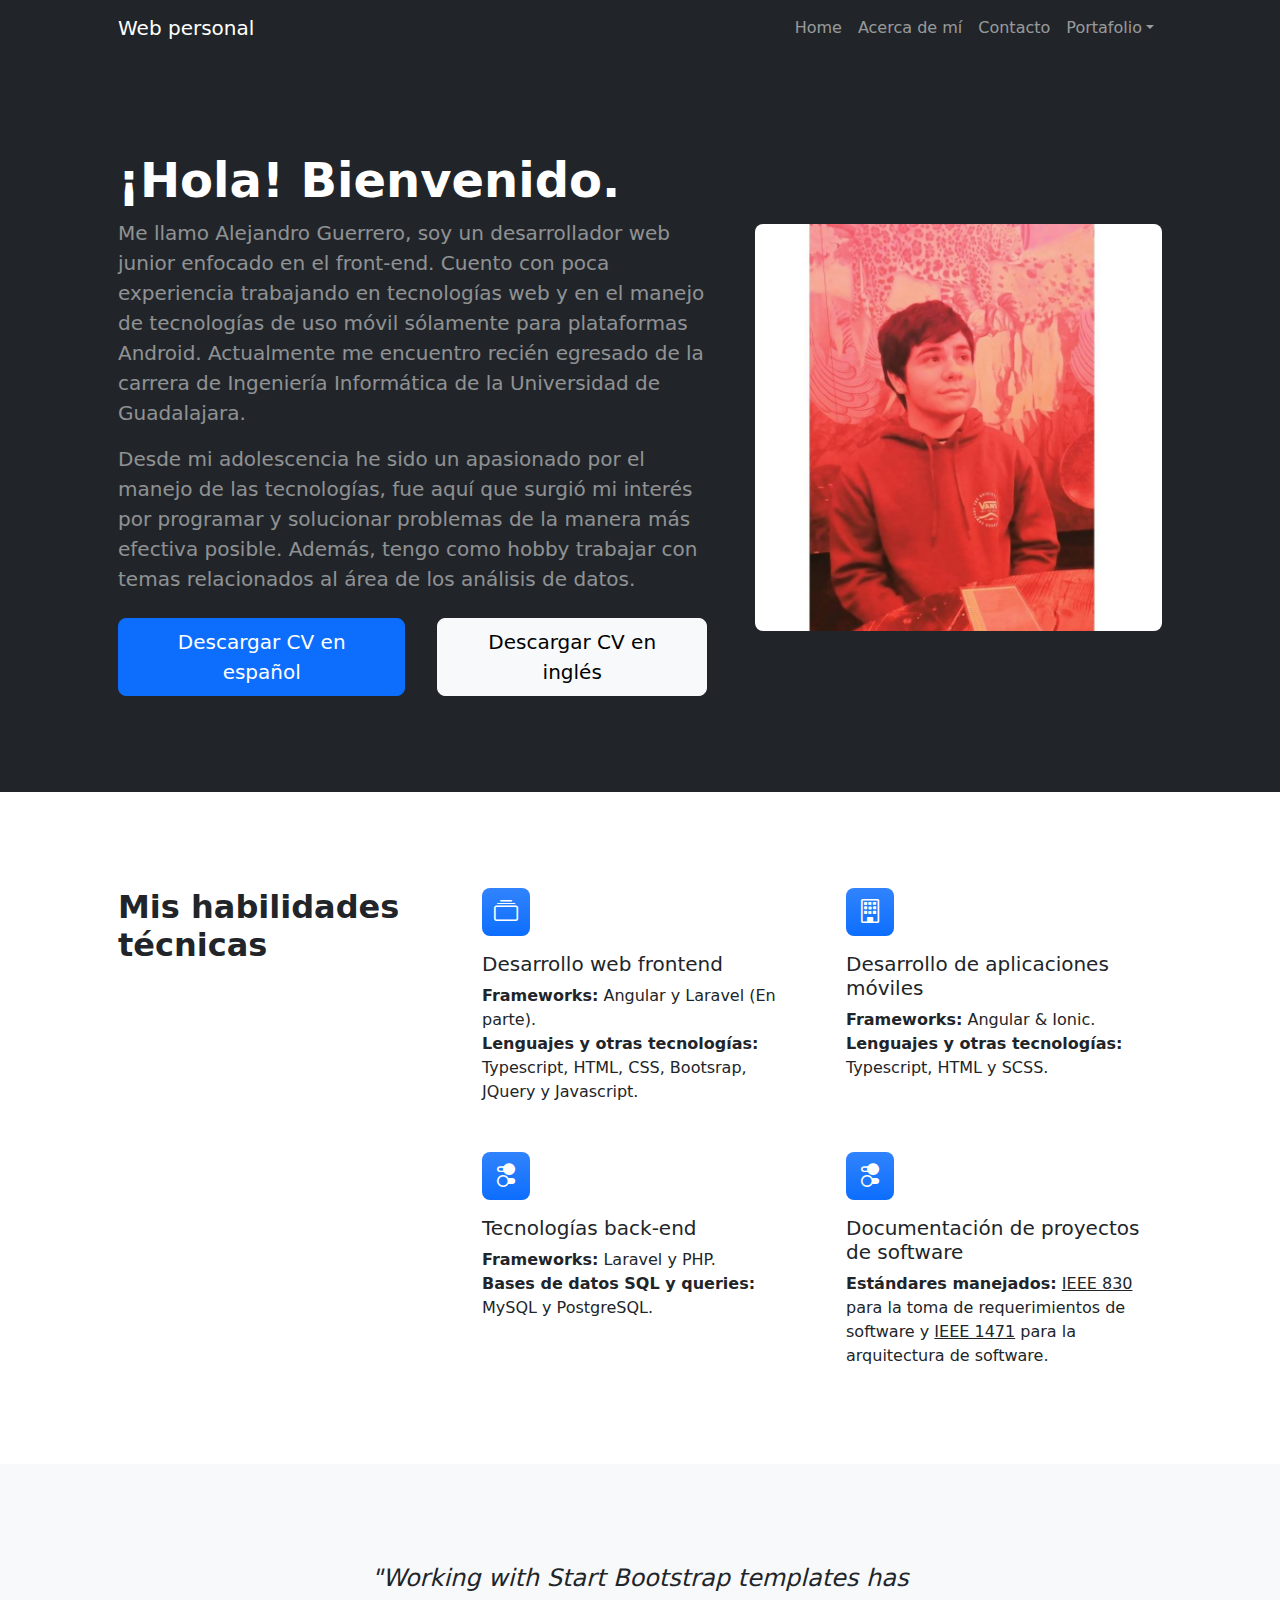
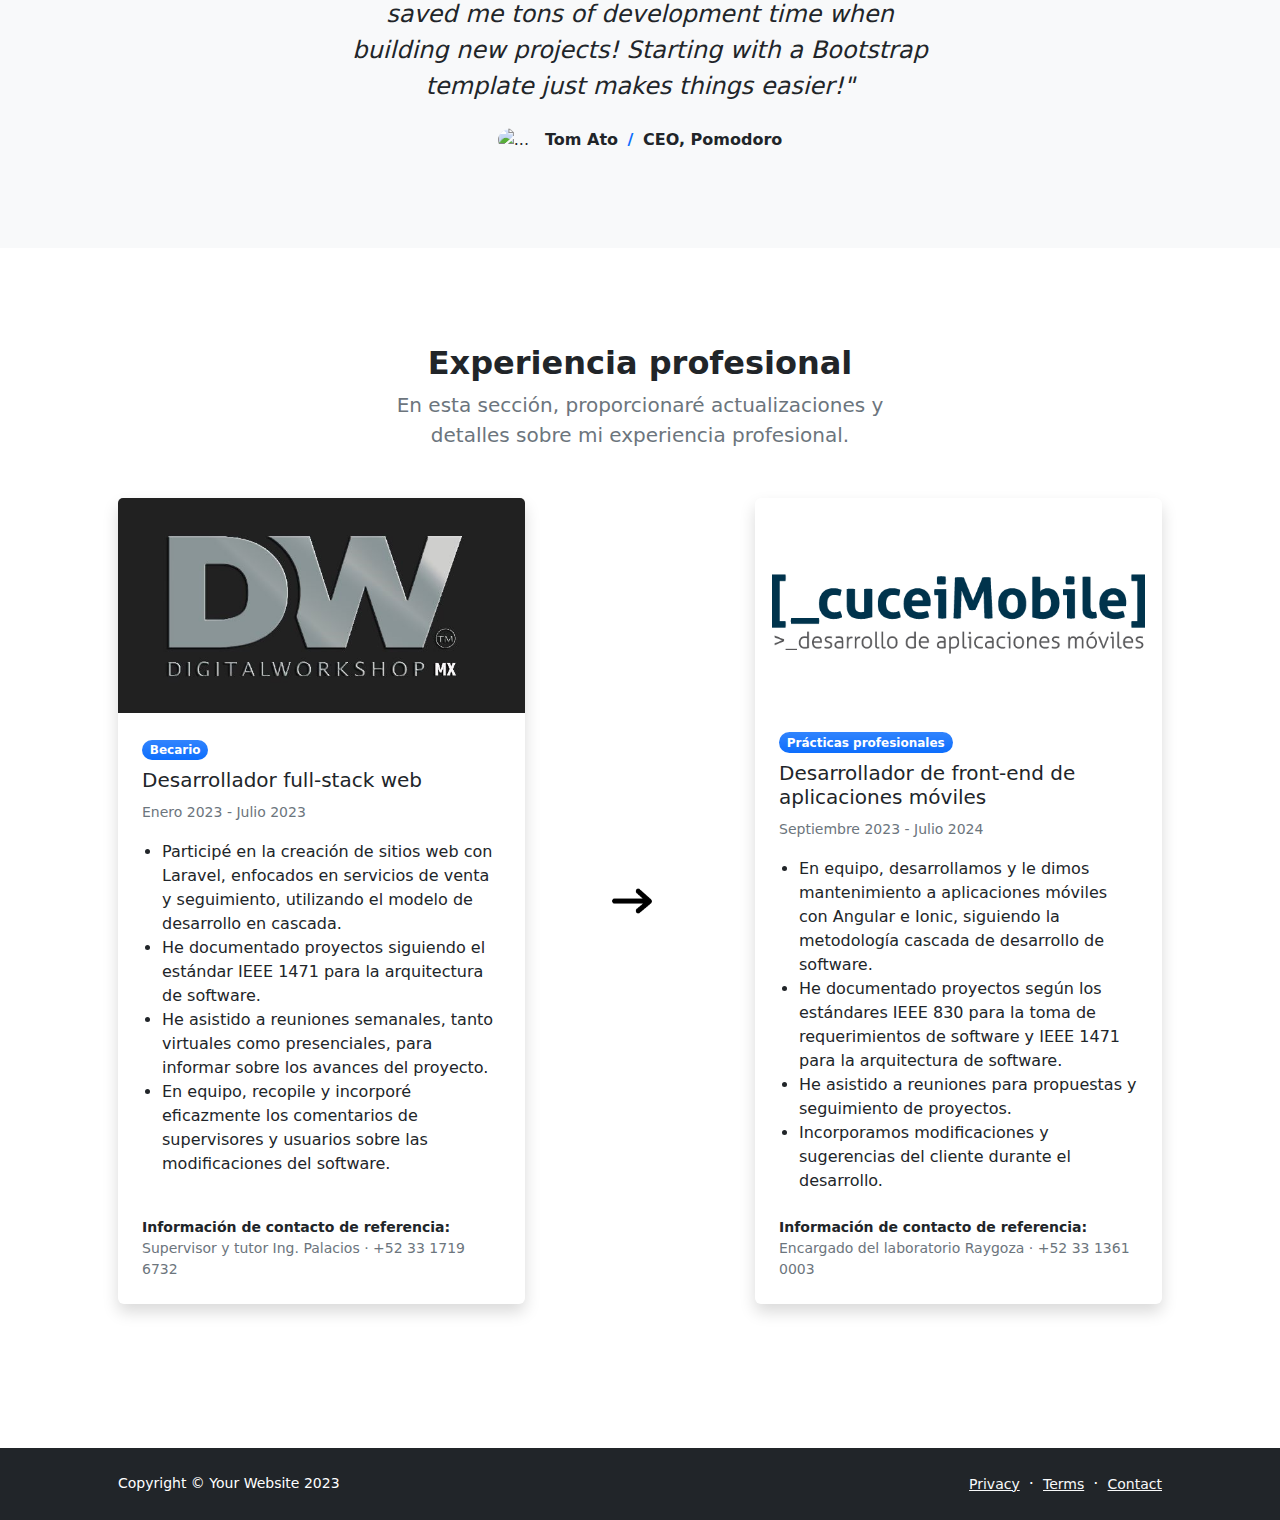
==== index.html @ 3f9f6936 "Phase 3.2" ====
<!DOCTYPE html>
<html lang="en">
    <head>
        <meta charset="utf-8" />
        <meta name="viewport" content="width=device-width, initial-scale=1, shrink-to-fit=no" />
        <meta name="description" content="" />
        <meta name="author" content="" />
        <title>Alejandro Guerrero</title>
        <!-- Favicon-->
        <link rel="icon" type="image/x-icon" href="assets/favicon.ico" />
        <!-- Bootstrap icons-->
        <link href="https://cdn.jsdelivr.net/npm/bootstrap-icons@1.5.0/font/bootstrap-icons.css" rel="stylesheet" />
        <!-- Core theme CSS (includes Bootstrap)-->
        <link href="css/styles.css" rel="stylesheet" />
    </head>
    <body class="d-flex flex-column h-100">
        <main class="flex-shrink-0">
            <!-- Navigation-->
            <nav class="navbar navbar-expand-lg navbar-dark bg-dark">
                <div class="container px-5">
                    <a class="navbar-brand" href="index.html">Web personal</a>
                    <button class="navbar-toggler" type="button" data-bs-toggle="collapse" data-bs-target="#navbarSupportedContent" aria-controls="navbarSupportedContent" aria-expanded="false" aria-label="Toggle navigation"><span class="navbar-toggler-icon"></span></button>
                    <div class="collapse navbar-collapse" id="navbarSupportedContent">
                        <ul class="navbar-nav ms-auto mb-2 mb-lg-0">
                            <li class="nav-item"><a class="nav-link" href="index.html">Home</a></li>
                            <li class="nav-item"><a class="nav-link" href="about.html">Acerca de mí</a></li>
                            <li class="nav-item"><a class="nav-link" href="contact.html">Contacto</a></li>
                            <li class="nav-item dropdown">
                                <a class="nav-link dropdown-toggle" id="navbarDropdownPortfolio" href="#" role="button" data-bs-toggle="dropdown" aria-expanded="false">Portafolio</a>
                                <ul class="dropdown-menu dropdown-menu-end" aria-labelledby="navbarDropdownPortfolio">
                                    <li><a class="dropdown-item" href="portfolio-overview.html">Desarrollo web</a></li>
                                    <li><a class="dropdown-item" href="portfolio-item.html">Análisis de datos</a></li>
                                </ul>
                            </li>
                            <!-- <li class="nav-item"><a class="nav-link" href="blog-home.html">Jugar</a></li> -->
                        </ul>
                    </div>
                </div>
            </nav>
            <!-- Header-->
            <header class="bg-dark py-5">
                <div class="container px-5">
                    <div class="row gx-5 align-items-center justify-content-center">
                        <div class="col-lg-8 col-xl-7 col-xxl-6">
                            <div class="my-5 text-center text-xl-start">
                                <h1 class="display-5 fw-bolder text-white mb-2">¡Hola! Bienvenido.</h1>
                                <p class="lead fw-normal text-white-50">Me llamo Alejandro Guerrero, soy un desarrollador web junior enfocado en el front-end. Cuento con poca experiencia trabajando en tecnologías web y en el manejo de tecnologías de uso móvil sólamente para plataformas Android. Actualmente me encuentro recién egresado de la carrera de Ingeniería Informática de la Universidad de Guadalajara.</p>
                                <p class="lead fw-normal text-white-50 mb-4">Desde mi adolescencia he sido un apasionado por el manejo de las tecnologías, fue aquí que surgió mi interés por programar y solucionar problemas de la manera más efectiva posible. Además, tengo como hobby trabajar con temas relacionados al área de los análisis de datos.</p>
                                <div class="d-grid gap-3 d-sm-flex justify-content-sm-center justify-content-xl-start">
                                    <a class="btn btn-primary btn-lg px-4 me-sm-3" href="#features">Descargar CV en español</a>
                                    <a class="btn btn-light btn-lg px-4" href="#!">Descargar CV en inglés</a>
                                </div>
                            </div>
                        </div>
                        <div class="col-xl-5 col-xxl-6 d-none d-xl-block text-center mt-2"><img class="img-fluid rounded-3 my-5" src="./assets/Alejandro.jpg" alt="..." /></div>
                    </div>
                </div>
            </header>
            <!-- Features section-->
            <section class="py-5" id="features">
                <div class="container px-5 my-5">
                    <div class="row gx-5">
                        <div class="col-lg-4 mb-5 mb-lg-0"><h2 class="fw-bolder mb-0">Mis habilidades técnicas</h2></div>
                        <div class="col-lg-8">
                            <div class="row gx-5 row-cols-1 row-cols-md-2">
                                <div class="col mb-5 h-100">
                                    <div class="feature bg-primary bg-gradient text-white rounded-3 mb-3"><i class="bi bi-collection"></i></div>
                                    <h2 class="h5">Desarrollo web frontend</h2>
                                    <p class="mb-0"><b>Frameworks:</b> Angular y Laravel (En parte).</p>
                                    <p class="mb-0"><b>Lenguajes y otras tecnologías:</b> Typescript, HTML, CSS, Bootsrap, JQuery y Javascript.</p>
                                </div>
                                <div class="col mb-5 h-100">
                                    <div class="feature bg-primary bg-gradient text-white rounded-3 mb-3"><i class="bi bi-building"></i></div>
                                    <h2 class="h5">Desarrollo de aplicaciones móviles</h2>
                                    <p class="mb-0"><b>Frameworks:</b> Angular & Ionic.</p>
                                    <p class="mb-0"><b>Lenguajes y otras tecnologías:</b> Typescript, HTML y SCSS.</p>
                                </div>
                                <div class="col mb-5 mb-md-0 h-100">
                                    <div class="feature bg-primary bg-gradient text-white rounded-3 mb-3"><i class="bi bi-toggles2"></i></div>
                                    <h2 class="h5">Tecnologías back-end</h2>
                                    <p class="mb-0"><b>Frameworks:</b> Laravel y PHP.</p>
                                    <p class="mb-0"><b>Bases de datos SQL y queries:</b> MySQL y PostgreSQL.</p>
                                </div>
                                <div class="col mb-5 mb-md-0 h-100">
                                    <div class="feature bg-primary bg-gradient text-white rounded-3 mb-3"><i class="bi bi-toggles2"></i></div>
                                    <h2 class="h5">Documentación de proyectos de software</h2>
                                    <p class="mb-0"><b>Estándares manejados:</b> <u>IEEE 830</u> para la toma de requerimientos de software y <u>IEEE 1471</u> para la arquitectura de software.</p>
                                </div>
                            </div>
                        </div>
                    </div>
                </div>
            </section>
            <!-- Testimonial section-->
            <div class="py-5 bg-light">
                <div class="container px-5 my-5">
                    <div class="row gx-5 justify-content-center">
                        <div class="col-lg-10 col-xl-7">
                            <div class="text-center">
                                <div class="fs-4 mb-4 fst-italic">"Working with Start Bootstrap templates has saved me tons of development time when building new projects! Starting with a Bootstrap template just makes things easier!"</div>
                                <div class="d-flex align-items-center justify-content-center">
                                    <img class="rounded-circle me-3" src="https://dummyimage.com/40x40/ced4da/6c757d" alt="..." />
                                    <div class="fw-bold">
                                        Tom Ato
                                        <span class="fw-bold text-primary mx-1">/</span>
                                        CEO, Pomodoro
                                    </div>
                                </div>
                            </div>
                        </div>
                    </div>
                </div>
            </div>
            <!-- Blog preview section-->
            <section class="py-5">
                <div class="container px-5 my-5">
                    <div class="row gx-5 justify-content-center">
                        <div class="col-lg-8 col-xl-6">
                            <div class="text-center">
                                <h2 class="fw-bolder">Experiencia profesional</h2>
                                <p class="lead fw-normal text-muted mb-5">En esta sección, proporcionaré actualizaciones y detalles sobre mi experiencia profesional.</p>
                            </div>
                        </div>
                    </div>
                    <div class="row gx-5">
                        <div class="col-lg-5 mb-5">
                            <div class="card h-100 shadow border-0">
                                <img class="card-img-top" src="./assets/DW.png" alt="..." />
                                <div class="card-body p-4">
                                    <div class="badge bg-primary bg-gradient rounded-pill mb-2">Becario</div>
                                    <a class="text-decoration-none link-dark stretched-link" href="#!">
                                        <h5 class="card-title">Desarrollador full-stack web</h5>
                                        <small class="text-muted">Enero 2023 - Julio 2023</small>
                                    </a>
                                    <ul class="list-disc-indent card-text mt-3">
                                        <li>Participé en la creación de sitios web con Laravel, enfocados en servicios de venta y seguimiento, utilizando el modelo de desarrollo en cascada.</li>
                                        <li>He documentado proyectos siguiendo el estándar IEEE 1471 para la arquitectura de software.</li>
                                        <li>He asistido a reuniones semanales, tanto virtuales como presenciales, para informar sobre los avances del proyecto.</li>
                                        <li>En equipo, recopile y incorporé eficazmente los comentarios de supervisores y usuarios sobre las modificaciones del software.</li>
                                    </ul>
                                </div>
                                <div class="card-footer p-4 pt-0 bg-transparent border-top-0">
                                    <div class="d-flex align-items-end justify-content-between">
                                        <div class="d-flex align-items-center">
                                            <!-- <img class="rounded-circle me-3" src="https://dummyimage.com/40x40/ced4da/6c757d" alt="..." /> -->
                                            <div class="small">
                                                <div class="fw-bold">Información de contacto de referencia:</div>
                                                <div class="text-muted">Supervisor y tutor Ing. Palacios &middot; +52 33 1719 6732</div>
                                            </div>
                                        </div>
                                    </div>
                                </div>
                            </div>
                        </div>
                        <div class="col-lg-2 mb-5 d-flex align-items-center justify-content-center">
                            <img class="rounded-circle me-3 img-40" src="./assets/arrow.png" alt="..." />
                        </div>
                        <div class="col-lg-5 mb-5">
                            <div class="card h-100 shadow border-0">
                                <img class="card-img-top mt-5 mb-4" src="./assets/cuceiMobile.png" alt="..." />
                                <div class="card-body p-4">
                                    <div class="badge bg-primary bg-gradient rounded-pill mb-2">Prácticas profesionales</div>
                                    <a class="text-decoration-none link-dark stretched-link" href="#!">
                                        <h5 class="card-title">Desarrollador de front-end de aplicaciones móviles</h5>
                                        <small class="text-muted">Septiembre 2023 - Julio 2024</small>
                                    </a>
                                    <ul class="list-disc-indent card-text mt-3">
                                        <li>En equipo, desarrollamos y le dimos mantenimiento a aplicaciones móviles con Angular e Ionic, siguiendo la metodología cascada de desarrollo de software.</li>
                                        <li>He documentado proyectos según los estándares IEEE 830 para la toma de requerimientos de software y IEEE 1471 para la arquitectura de software.</li>
                                        <li>He asistido a reuniones para propuestas y seguimiento de proyectos.</li>
                                        <li>Incorporamos modificaciones y sugerencias del cliente durante el desarrollo.</li>
                                    </ul>
                                </div>
                                <div class="card-footer p-4 pt-0 bg-transparent border-top-0">
                                    <div class="d-flex align-items-end justify-content-between">
                                        <div class="d-flex align-items-center">
                                            <!-- <img class="rounded-circle me-3" src="https://dummyimage.com/40x40/ced4da/6c757d" alt="..." /> -->
                                            <div class="small">
                                                <div class="fw-bold">Información de contacto de referencia:</div>
                                                <div class="text-muted">Encargado del laboratorio Raygoza &middot; +52 33 1361 0003</div>
                                            </div>
                                        </div>
                                    </div>
                                </div>
                            </div>
                        </div>
                    </div>
                </div>
            </section>
        </main>
        <!-- Footer-->
        <footer class="bg-dark py-4 mt-auto">
            <div class="container px-5">
                <div class="row align-items-center justify-content-between flex-column flex-sm-row">
                    <div class="col-auto"><div class="small m-0 text-white">Copyright &copy; Your Website 2023</div></div>
                    <div class="col-auto">
                        <a class="link-light small" href="#!">Privacy</a>
                        <span class="text-white mx-1">&middot;</span>
                        <a class="link-light small" href="#!">Terms</a>
                        <span class="text-white mx-1">&middot;</span>
                        <a class="link-light small" href="#!">Contact</a>
                    </div>
                </div>
            </div>
        </footer>
        <!-- Bootstrap core JS-->
        <script src="https://cdn.jsdelivr.net/npm/bootstrap@5.2.3/dist/js/bootstrap.bundle.min.js"></script>
        <!-- Core theme JS-->
        <script src="js/scripts.js"></script>
    </body>
</html>
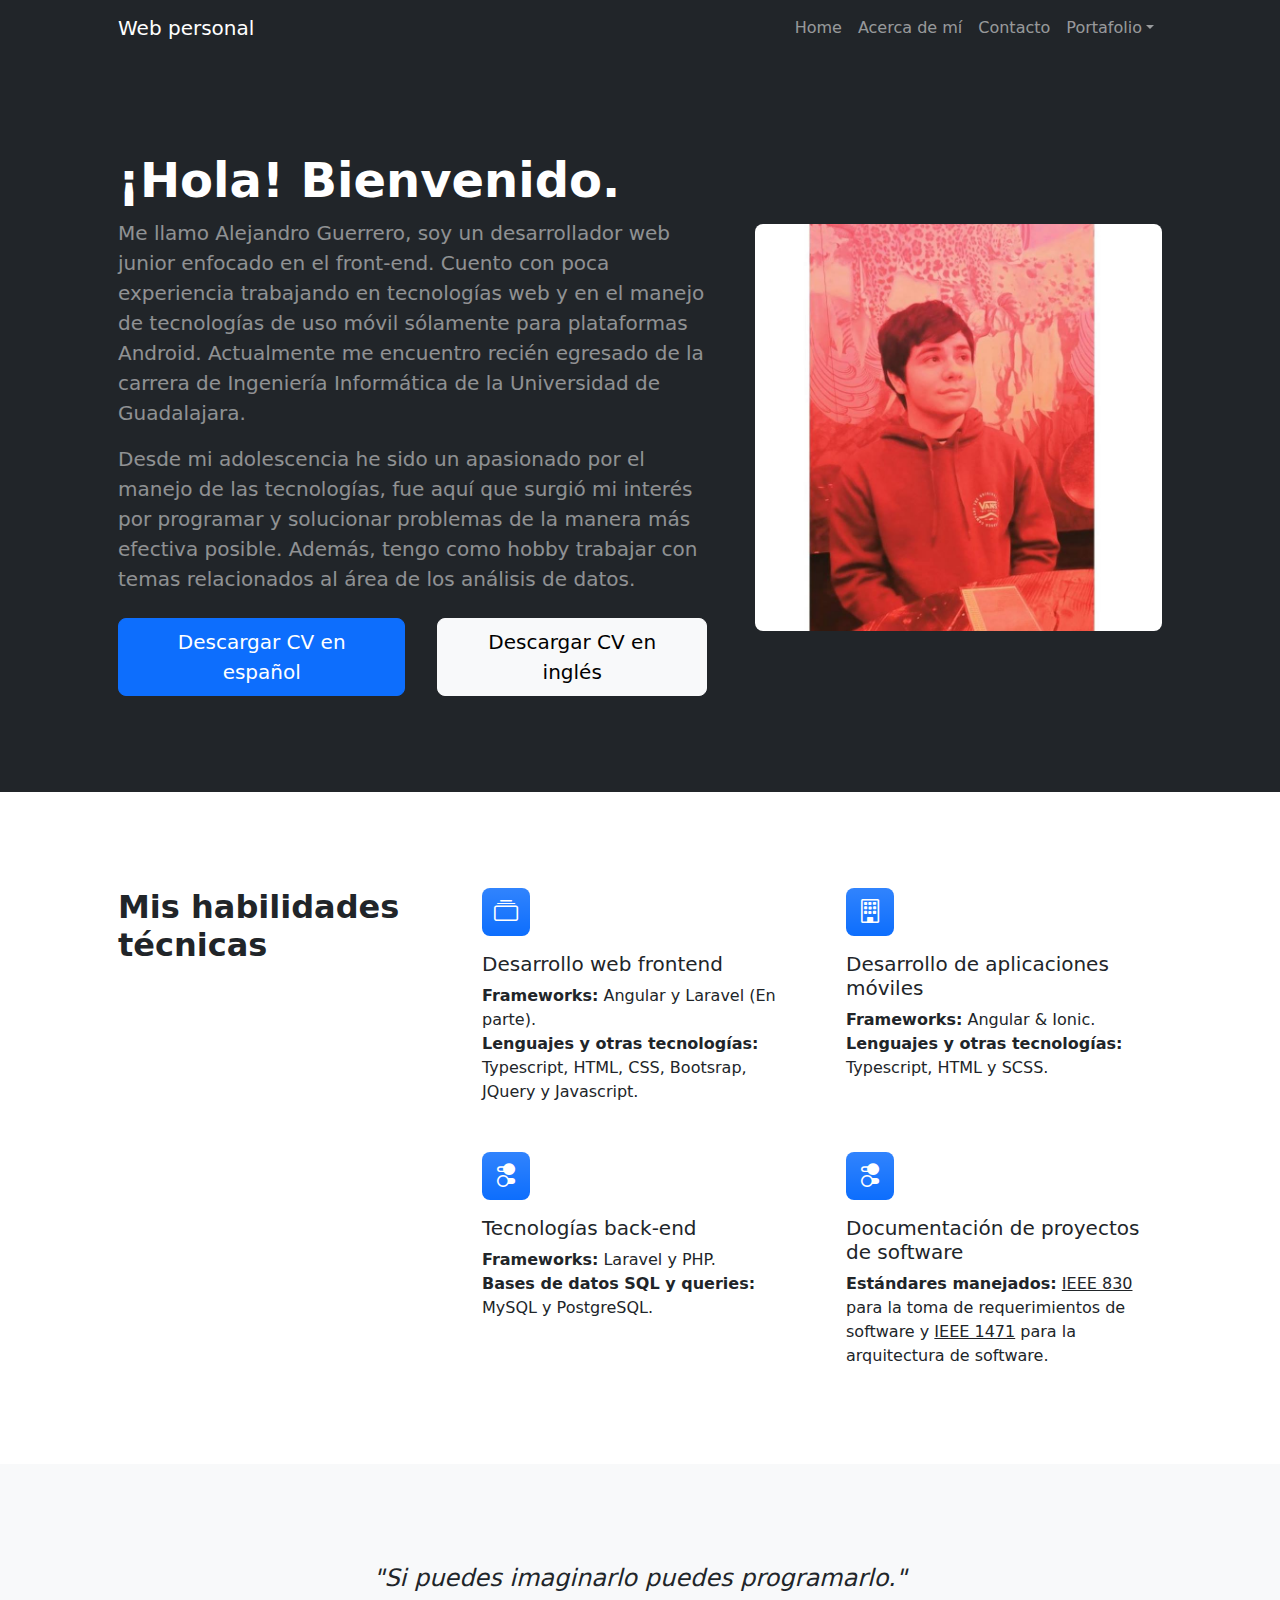
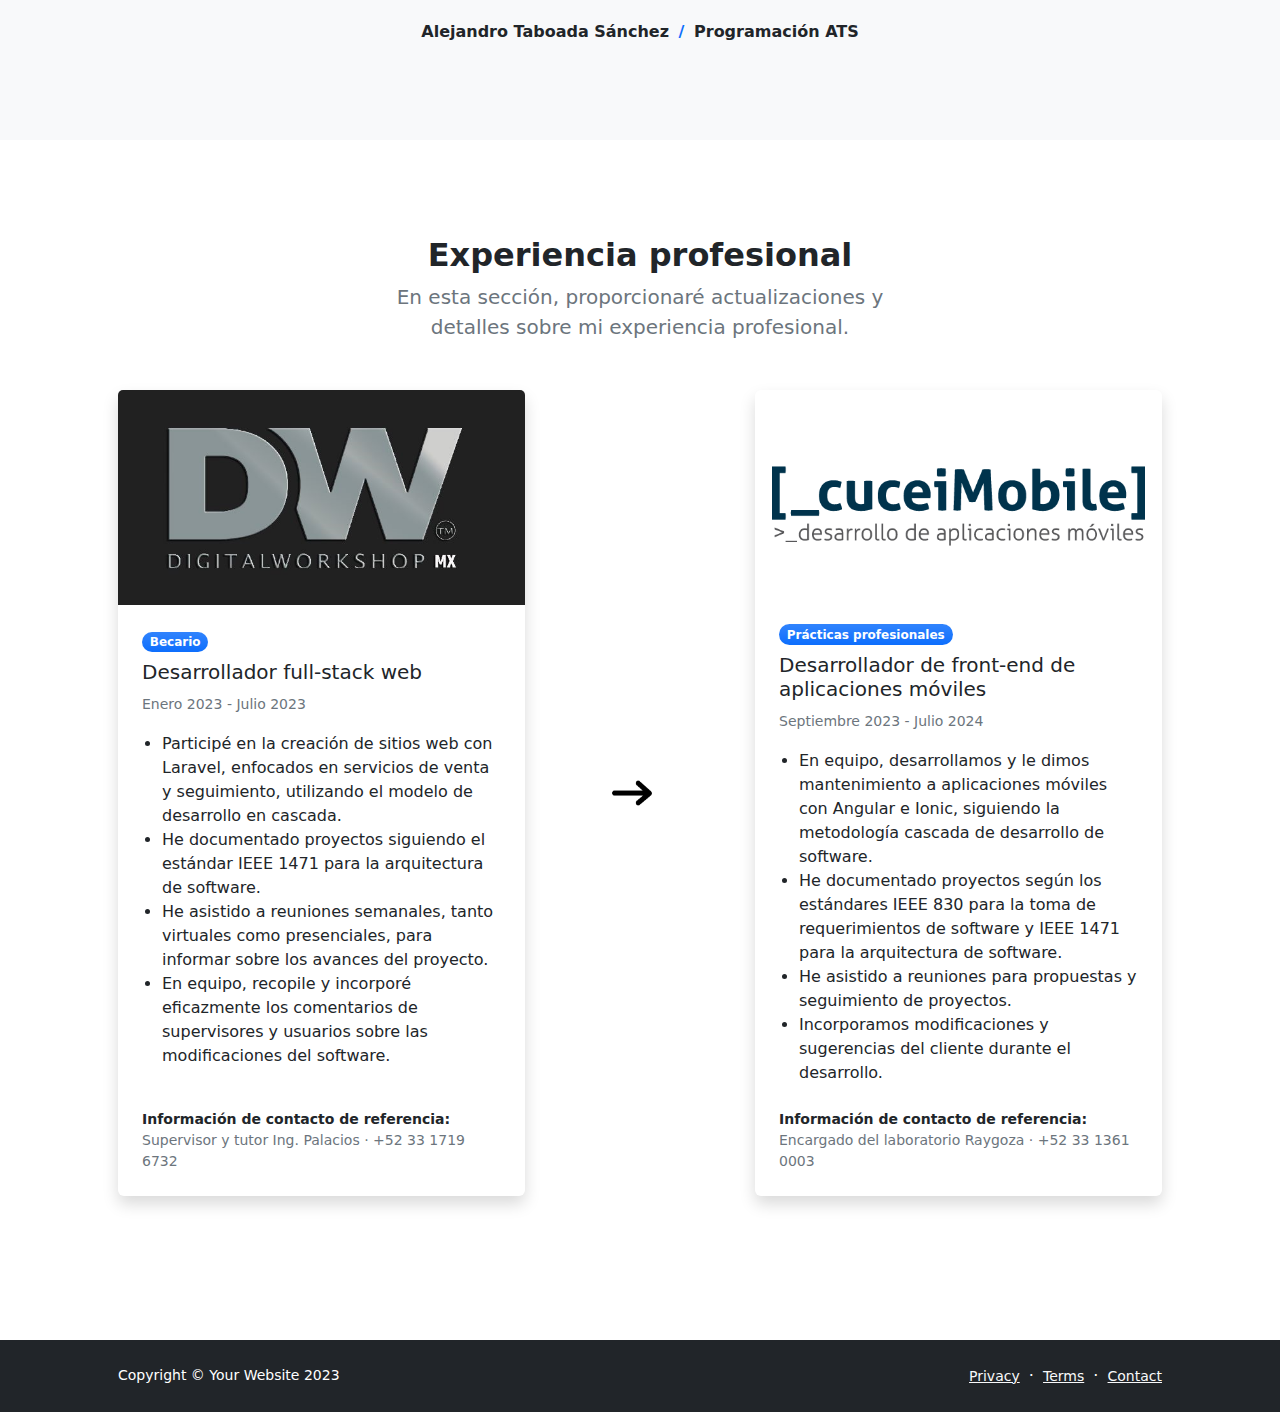
==== commit bd2e83b8: "Phase 3.4" ====
--- a/index.html
+++ b/index.html
@@ -97,13 +97,12 @@
                     <div class="row gx-5 justify-content-center">
                         <div class="col-lg-10 col-xl-7">
                             <div class="text-center">
-                                <div class="fs-4 mb-4 fst-italic">"Working with Start Bootstrap templates has saved me tons of development time when building new projects! Starting with a Bootstrap template just makes things easier!"</div>
+                                <div class="fs-4 mb-4 fst-italic">"Si puedes imaginarlo puedes programarlo."</div>
                                 <div class="d-flex align-items-center justify-content-center">
-                                    <img class="rounded-circle me-3" src="https://dummyimage.com/40x40/ced4da/6c757d" alt="..." />
                                     <div class="fw-bold">
-                                        Tom Ato
+                                        Alejandro Taboada Sánchez
                                         <span class="fw-bold text-primary mx-1">/</span>
-                                        CEO, Pomodoro
+                                        Programación ATS
                                     </div>
                                 </div>
                             </div>
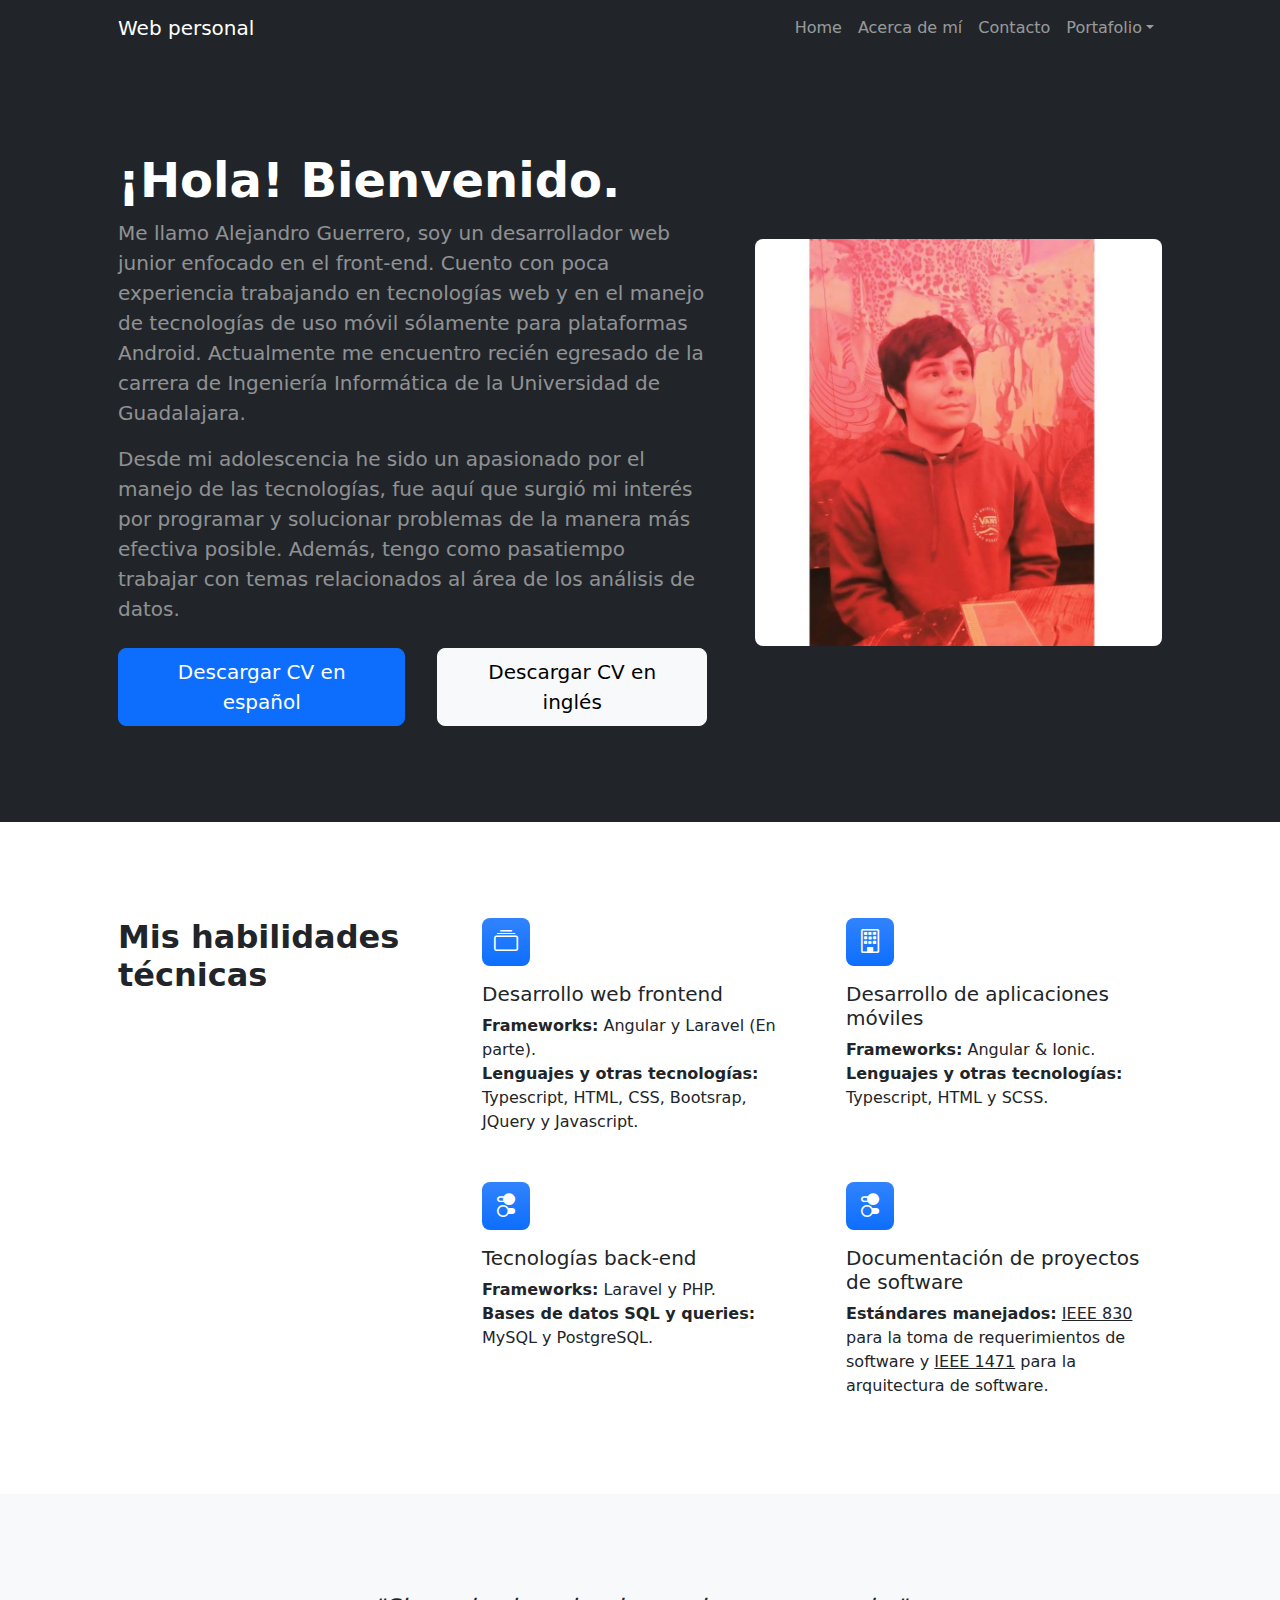
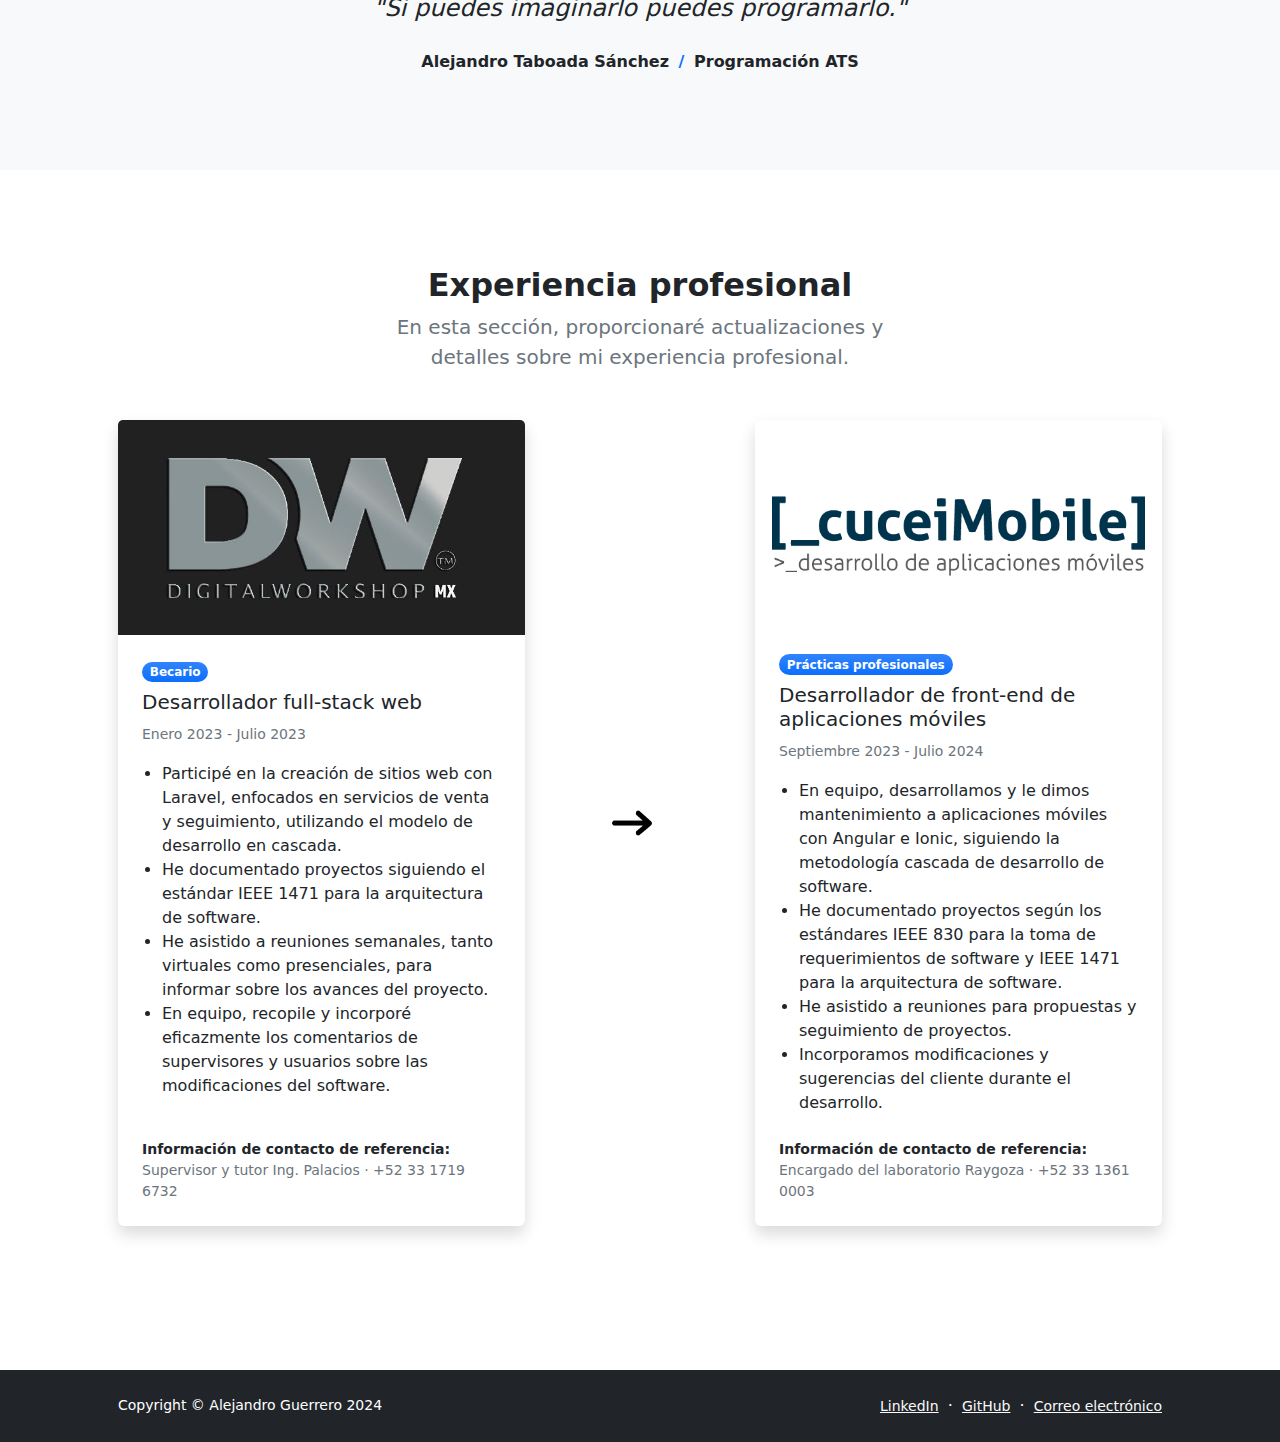
==== commit 0deac146: "Phase 4" ====
--- a/index.html
+++ b/index.html
@@ -45,11 +45,11 @@
                             <div class="my-5 text-center text-xl-start">
                                 <h1 class="display-5 fw-bolder text-white mb-2">¡Hola! Bienvenido.</h1>
                                 <p class="lead fw-normal text-white-50">Me llamo Alejandro Guerrero, soy un desarrollador web junior enfocado en el front-end. Cuento con poca experiencia trabajando en tecnologías web y en el manejo de tecnologías de uso móvil sólamente para plataformas Android. Actualmente me encuentro recién egresado de la carrera de Ingeniería Informática de la Universidad de Guadalajara.</p>
-                                <p class="lead fw-normal text-white-50 mb-4">Desde mi adolescencia he sido un apasionado por el manejo de las tecnologías, fue aquí que surgió mi interés por programar y solucionar problemas de la manera más efectiva posible. Además, tengo como hobby trabajar con temas relacionados al área de los análisis de datos.</p>
+                                <p class="lead fw-normal text-white-50 mb-4">Desde mi adolescencia he sido un apasionado por el manejo de las tecnologías, fue aquí que surgió mi interés por programar y solucionar problemas de la manera más efectiva posible. Además, tengo como pasatiempo trabajar con temas relacionados al área de los análisis de datos.</p>
                                 <div class="d-grid gap-3 d-sm-flex justify-content-sm-center justify-content-xl-start">
-                                    <a class="btn btn-primary btn-lg px-4 me-sm-3" href="#features">Descargar CV en español</a>
-                                    <a class="btn btn-light btn-lg px-4" href="#!">Descargar CV en inglés</a>
-                                </div>
+                                    <a class="btn btn-primary btn-lg px-4 me-sm-3" href="./assets/files/cv-espanol.pdf" download="CV-Espanol.pdf">Descargar CV en español</a>
+                                    <a class="btn btn-light btn-lg px-4" href="./assets/files/cv-ingles.pdf" download="CV-Ingles.pdf">Descargar CV en inglés</a>
+                                </div>                                                             
                             </div>
                         </div>
                         <div class="col-xl-5 col-xxl-6 d-none d-xl-block text-center mt-2"><img class="img-fluid rounded-3 my-5" src="./assets/Alejandro.jpg" alt="..." /></div>
@@ -191,13 +191,13 @@
         <footer class="bg-dark py-4 mt-auto">
             <div class="container px-5">
                 <div class="row align-items-center justify-content-between flex-column flex-sm-row">
-                    <div class="col-auto"><div class="small m-0 text-white">Copyright &copy; Your Website 2023</div></div>
+                    <div class="col-auto"><div class="small m-0 text-white">Copyright &copy; Alejandro Guerrero 2024</div></div>
                     <div class="col-auto">
-                        <a class="link-light small" href="#!">Privacy</a>
+                        <a class="link-light small" href="https://www.linkedin.com/in/alex-guerrero-8b3076234/">LinkedIn</a>
                         <span class="text-white mx-1">&middot;</span>
-                        <a class="link-light small" href="#!">Terms</a>
+                        <a class="link-light small" href="https://github.com/Ordna-dev">GitHub</a>
                         <span class="text-white mx-1">&middot;</span>
-                        <a class="link-light small" href="#!">Contact</a>
+                        <a class="link-light small" href="contact.html">Correo electrónico</a>
                     </div>
                 </div>
             </div>
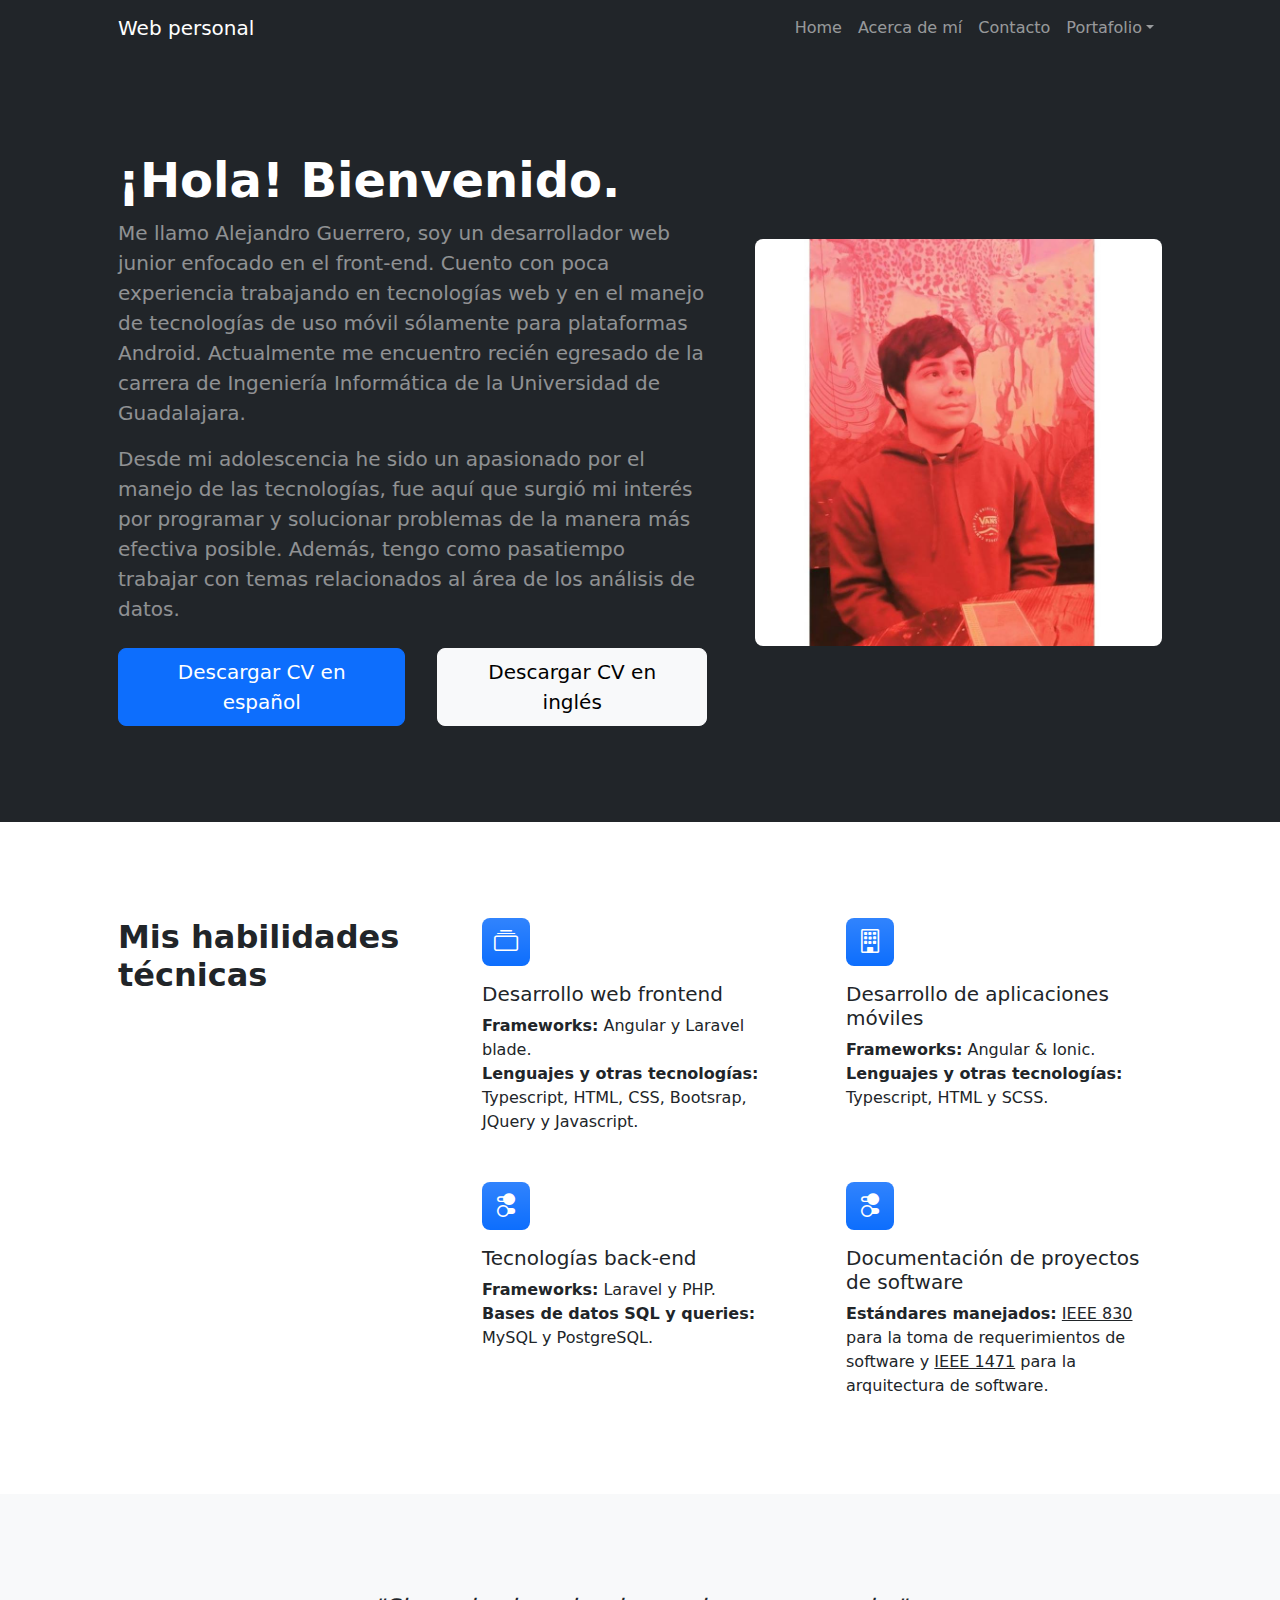
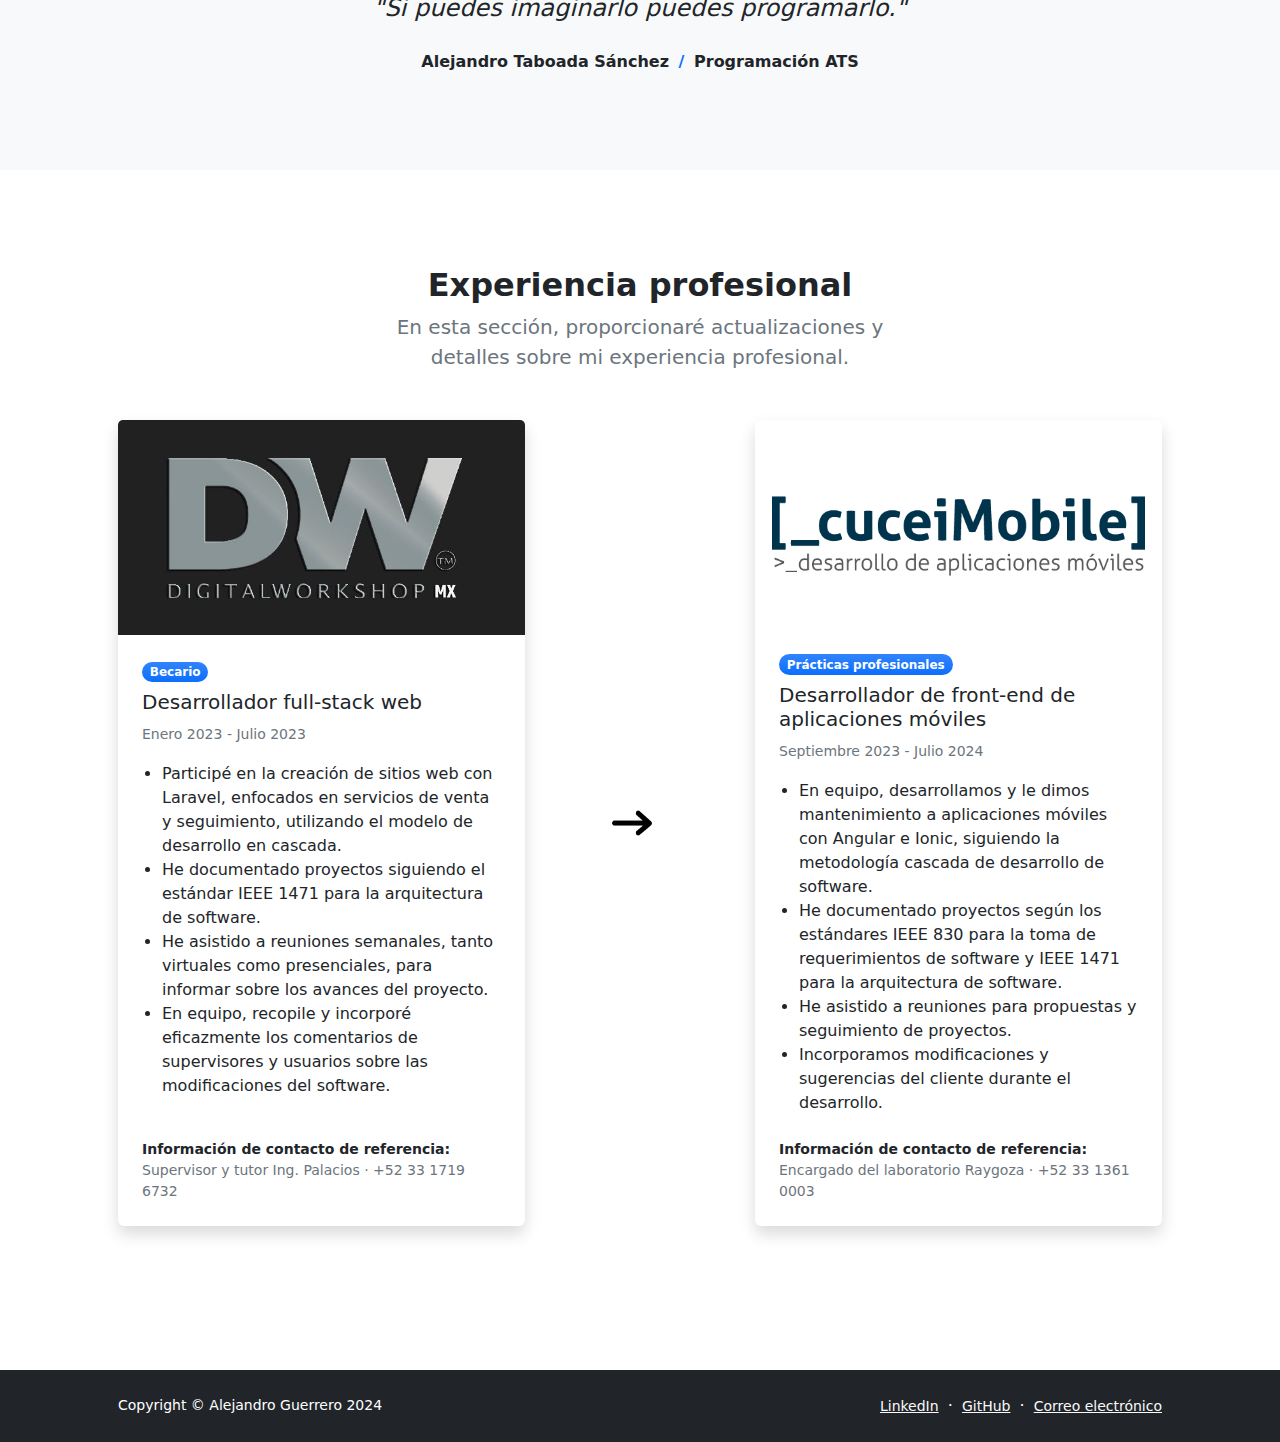
==== commit cb6fd418: "Phase 4.2" ====
--- a/index.html
+++ b/index.html
@@ -66,7 +66,7 @@
                                 <div class="col mb-5 h-100">
                                     <div class="feature bg-primary bg-gradient text-white rounded-3 mb-3"><i class="bi bi-collection"></i></div>
                                     <h2 class="h5">Desarrollo web frontend</h2>
-                                    <p class="mb-0"><b>Frameworks:</b> Angular y Laravel (En parte).</p>
+                                    <p class="mb-0"><b>Frameworks:</b> Angular y Laravel blade.</p>
                                     <p class="mb-0"><b>Lenguajes y otras tecnologías:</b> Typescript, HTML, CSS, Bootsrap, JQuery y Javascript.</p>
                                 </div>
                                 <div class="col mb-5 h-100">
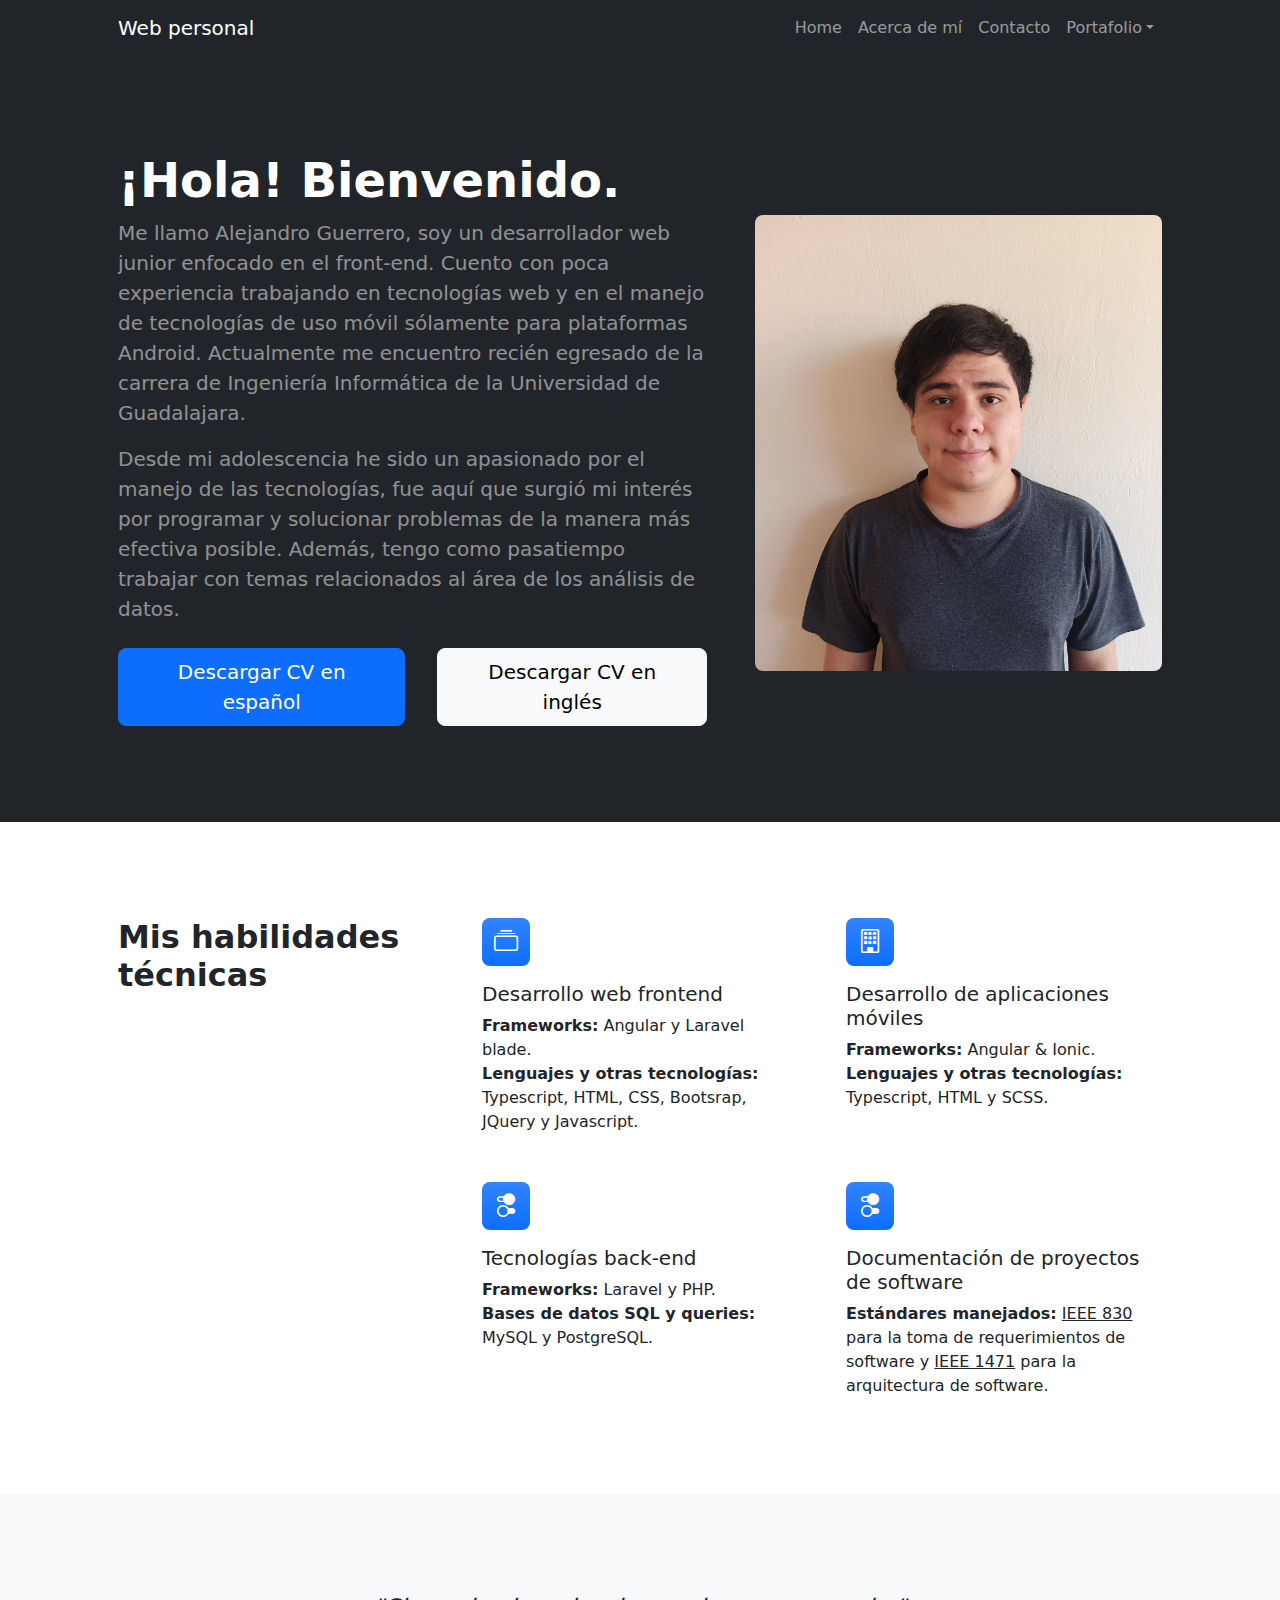
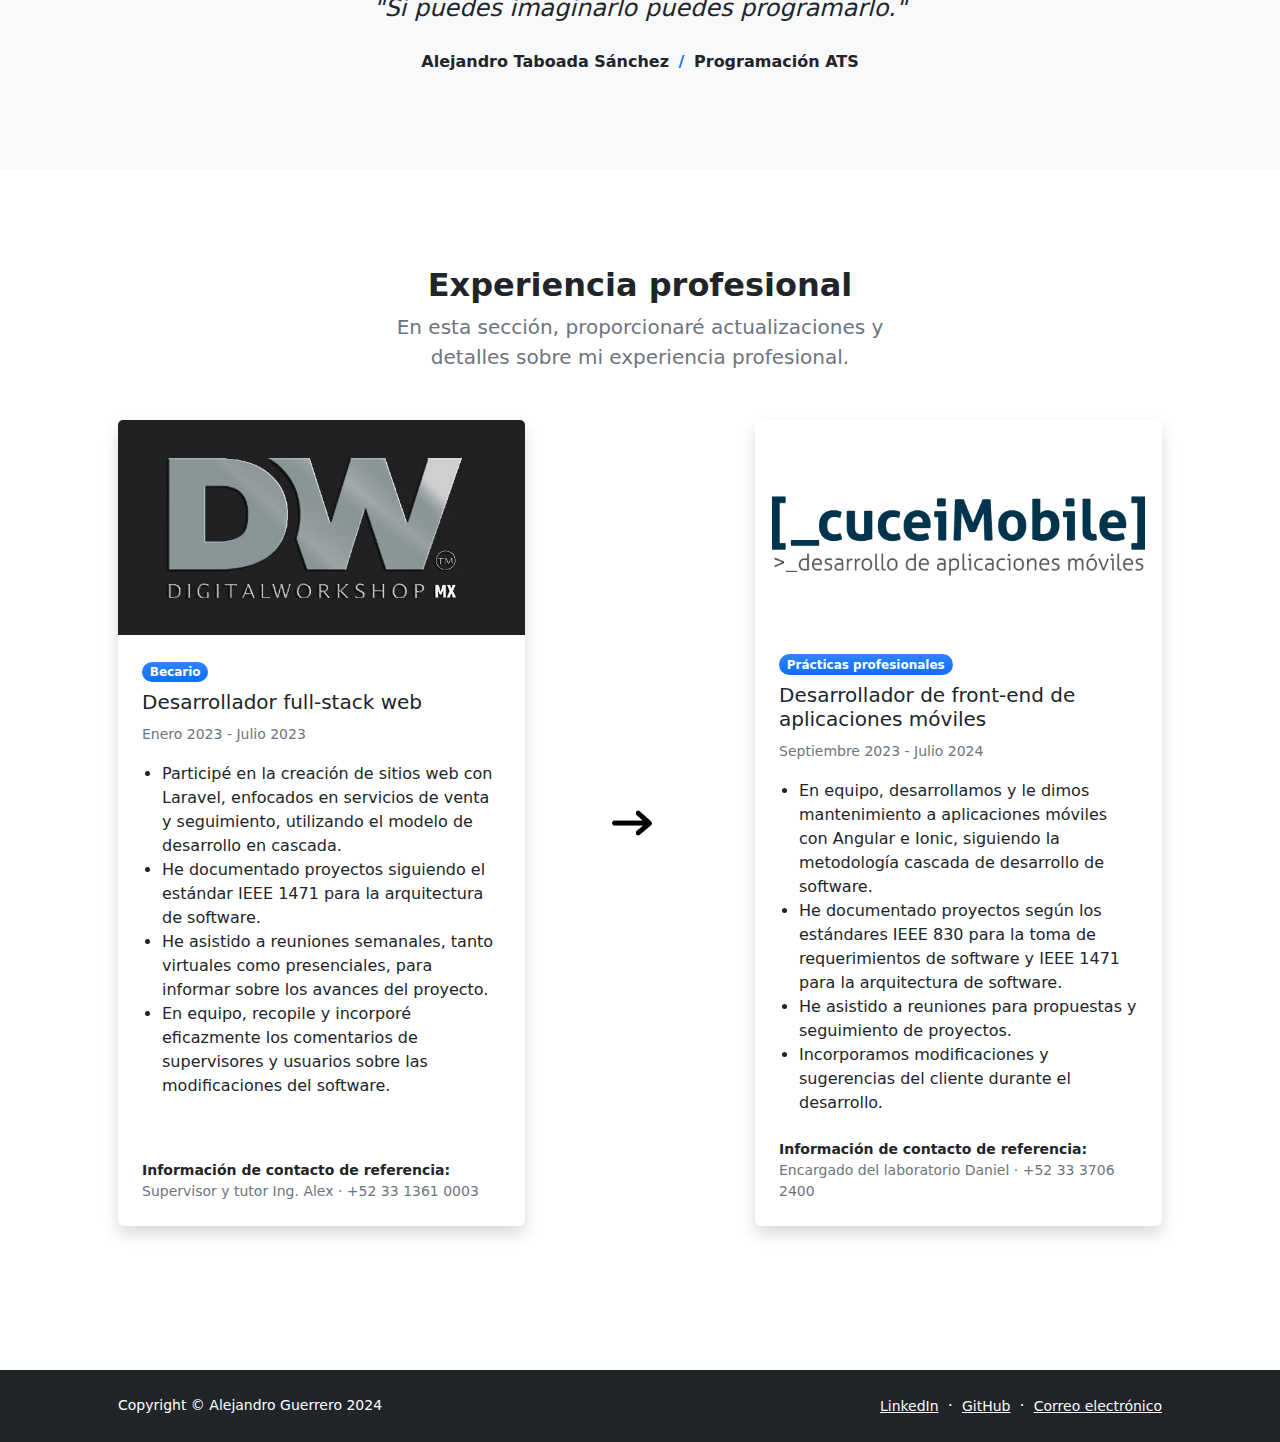
==== commit 75f59b16: "Release V1.0" ====
--- a/index.html
+++ b/index.html
@@ -52,7 +52,7 @@
                                 </div>                                                             
                             </div>
                         </div>
-                        <div class="col-xl-5 col-xxl-6 d-none d-xl-block text-center mt-2"><img class="img-fluid rounded-3 my-5" src="./assets/Alejandro.jpg" alt="..." /></div>
+                        <div class="col-xl-5 col-xxl-6 d-none d-xl-block text-center mt-2"><img class="img-fluid rounded-3 my-5" src="./assets/AlejandroPhoto.jpg" alt="..." /></div>
                     </div>
                 </div>
             </header>
@@ -144,7 +144,7 @@
                                             <!-- <img class="rounded-circle me-3" src="https://dummyimage.com/40x40/ced4da/6c757d" alt="..." /> -->
                                             <div class="small">
                                                 <div class="fw-bold">Información de contacto de referencia:</div>
-                                                <div class="text-muted">Supervisor y tutor Ing. Palacios &middot; +52 33 1719 6732</div>
+                                                <div class="text-muted">Supervisor y tutor Ing. Alex &middot; +52 33 1361 0003</div>
                                             </div>
                                         </div>
                                     </div>
@@ -176,7 +176,7 @@
                                             <!-- <img class="rounded-circle me-3" src="https://dummyimage.com/40x40/ced4da/6c757d" alt="..." /> -->
                                             <div class="small">
                                                 <div class="fw-bold">Información de contacto de referencia:</div>
-                                                <div class="text-muted">Encargado del laboratorio Raygoza &middot; +52 33 1361 0003</div>
+                                                <div class="text-muted">Encargado del laboratorio Daniel &middot; +52 33 3706 2400</div>
                                             </div>
                                         </div>
                                     </div>
@@ -193,11 +193,11 @@
                 <div class="row align-items-center justify-content-between flex-column flex-sm-row">
                     <div class="col-auto"><div class="small m-0 text-white">Copyright &copy; Alejandro Guerrero 2024</div></div>
                     <div class="col-auto">
-                        <a class="link-light small" href="https://www.linkedin.com/in/alex-guerrero-8b3076234/">LinkedIn</a>
+                        <a class="link-light small" href="https://www.linkedin.com/in/alex-guerrero-8b3076234/" target="_blank" rel="noopener noreferrer">LinkedIn</a>
                         <span class="text-white mx-1">&middot;</span>
-                        <a class="link-light small" href="https://github.com/Ordna-dev">GitHub</a>
+                        <a class="link-light small" href="https://github.com/Ordna-dev" target="_blank" rel="noopener noreferrer">GitHub</a>
                         <span class="text-white mx-1">&middot;</span>
-                        <a class="link-light small" href="contact.html">Correo electrónico</a>
+                        <a class="link-light small" href= "mailto: ordnajelaorerreug@gmail.com">Correo electrónico</a>
                     </div>
                 </div>
             </div>
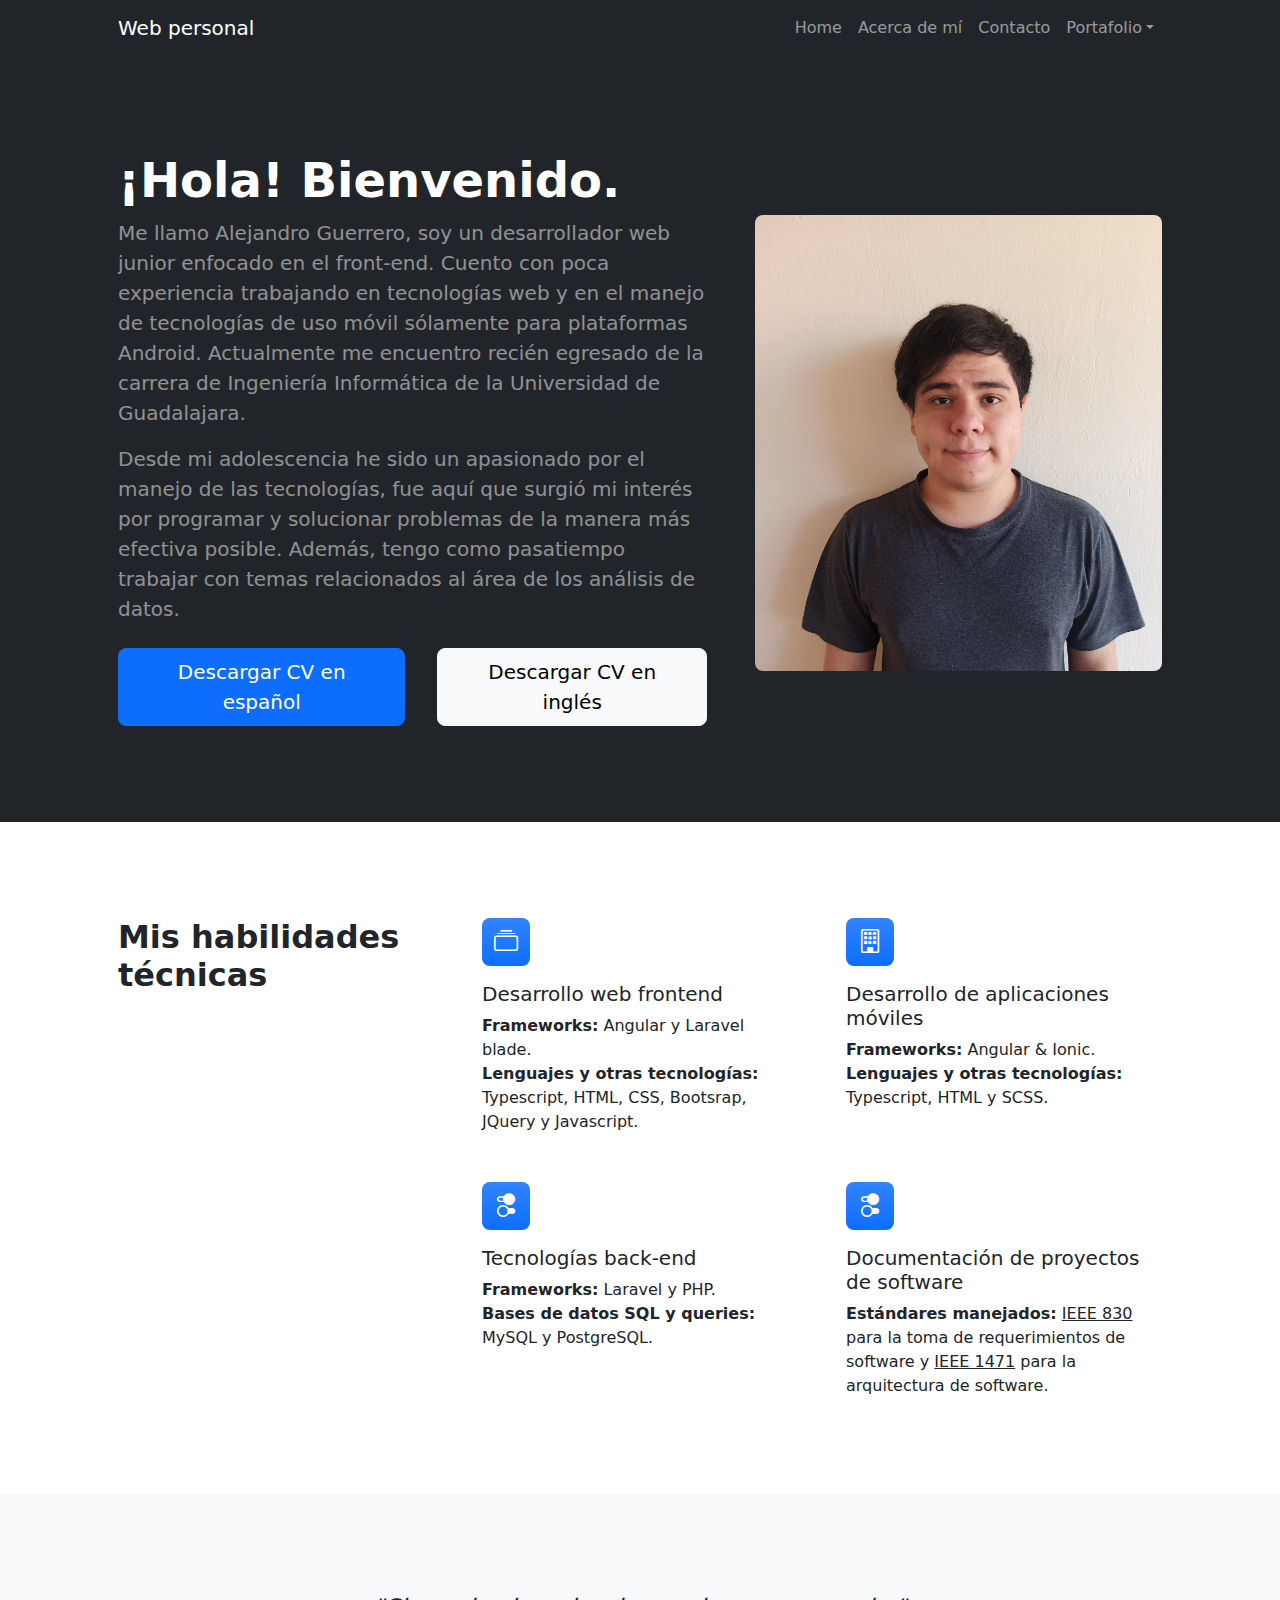
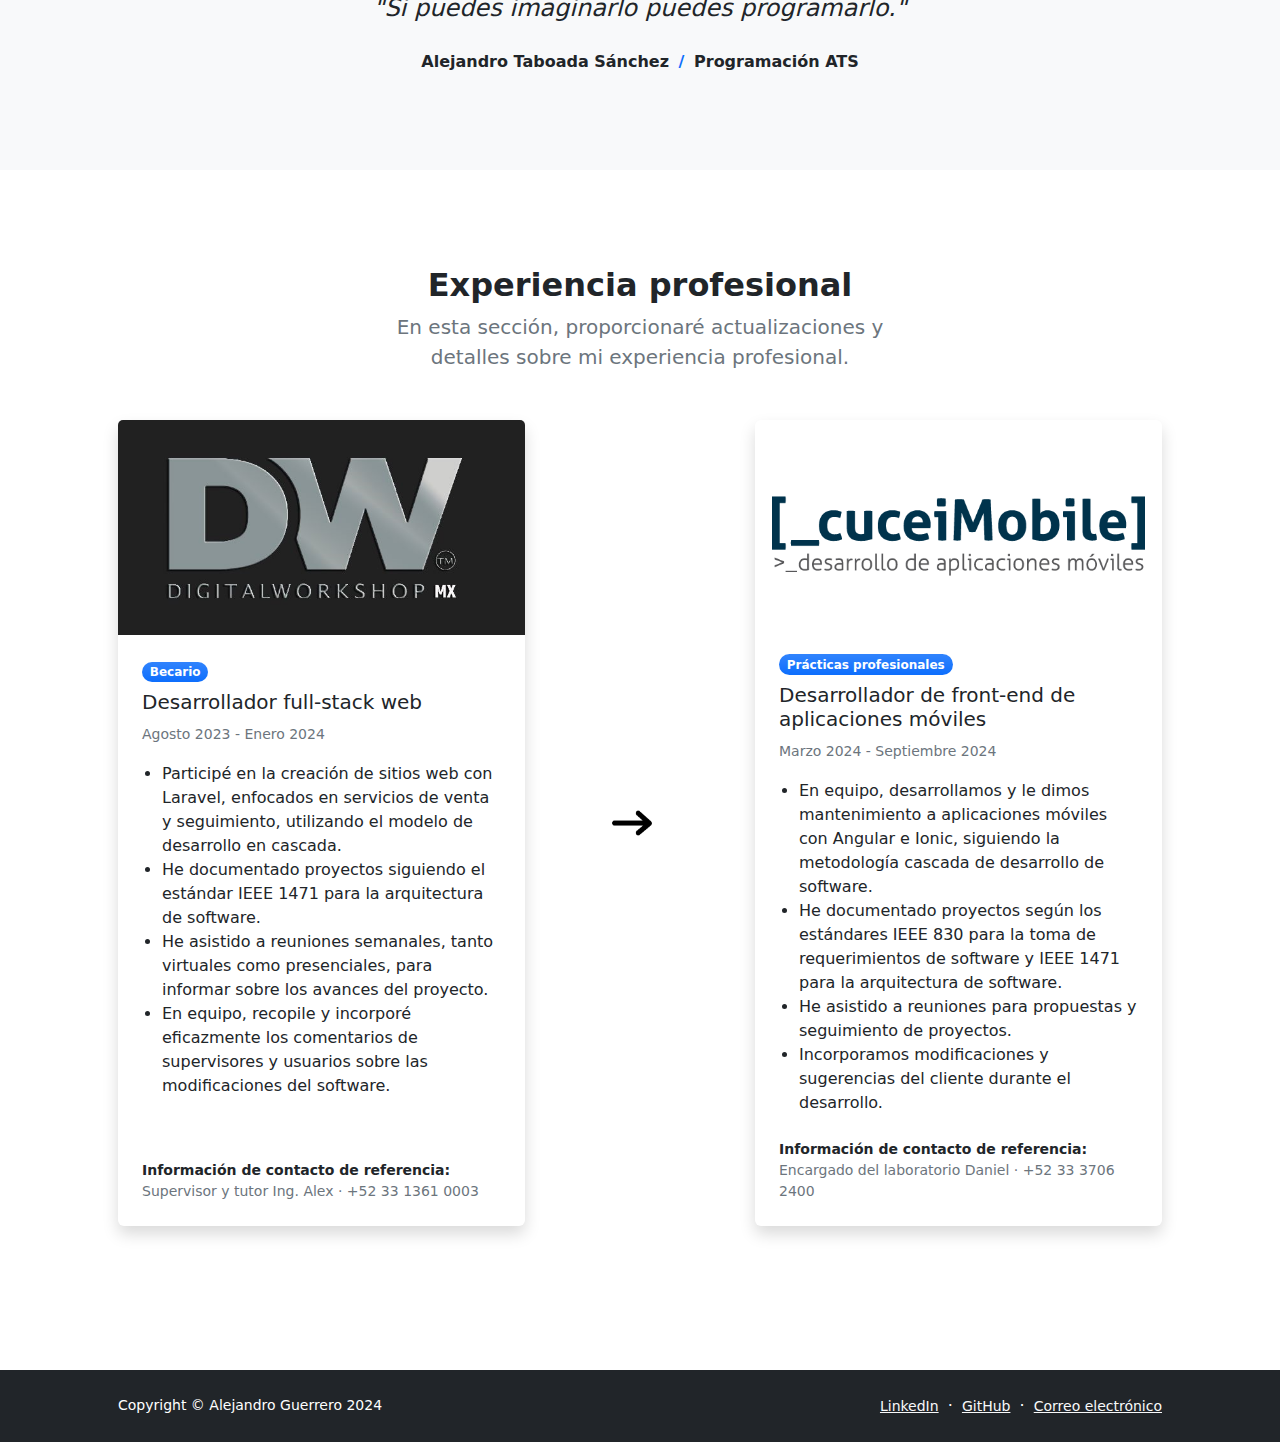
==== commit 2ec10065: "CV actualizado" ====
--- a/index.html
+++ b/index.html
@@ -129,7 +129,7 @@
                                     <div class="badge bg-primary bg-gradient rounded-pill mb-2">Becario</div>
                                     <a class="text-decoration-none link-dark stretched-link" href="#!">
                                         <h5 class="card-title">Desarrollador full-stack web</h5>
-                                        <small class="text-muted">Enero 2023 - Julio 2023</small>
+                                        <small class="text-muted">Agosto 2023 - Enero 2024</small>
                                     </a>
                                     <ul class="list-disc-indent card-text mt-3">
                                         <li>Participé en la creación de sitios web con Laravel, enfocados en servicios de venta y seguimiento, utilizando el modelo de desarrollo en cascada.</li>
@@ -161,7 +161,7 @@
                                     <div class="badge bg-primary bg-gradient rounded-pill mb-2">Prácticas profesionales</div>
                                     <a class="text-decoration-none link-dark stretched-link" href="#!">
                                         <h5 class="card-title">Desarrollador de front-end de aplicaciones móviles</h5>
-                                        <small class="text-muted">Septiembre 2023 - Julio 2024</small>
+                                        <small class="text-muted">Marzo 2024 - Septiembre 2024</small>
                                     </a>
                                     <ul class="list-disc-indent card-text mt-3">
                                         <li>En equipo, desarrollamos y le dimos mantenimiento a aplicaciones móviles con Angular e Ionic, siguiendo la metodología cascada de desarrollo de software.</li>
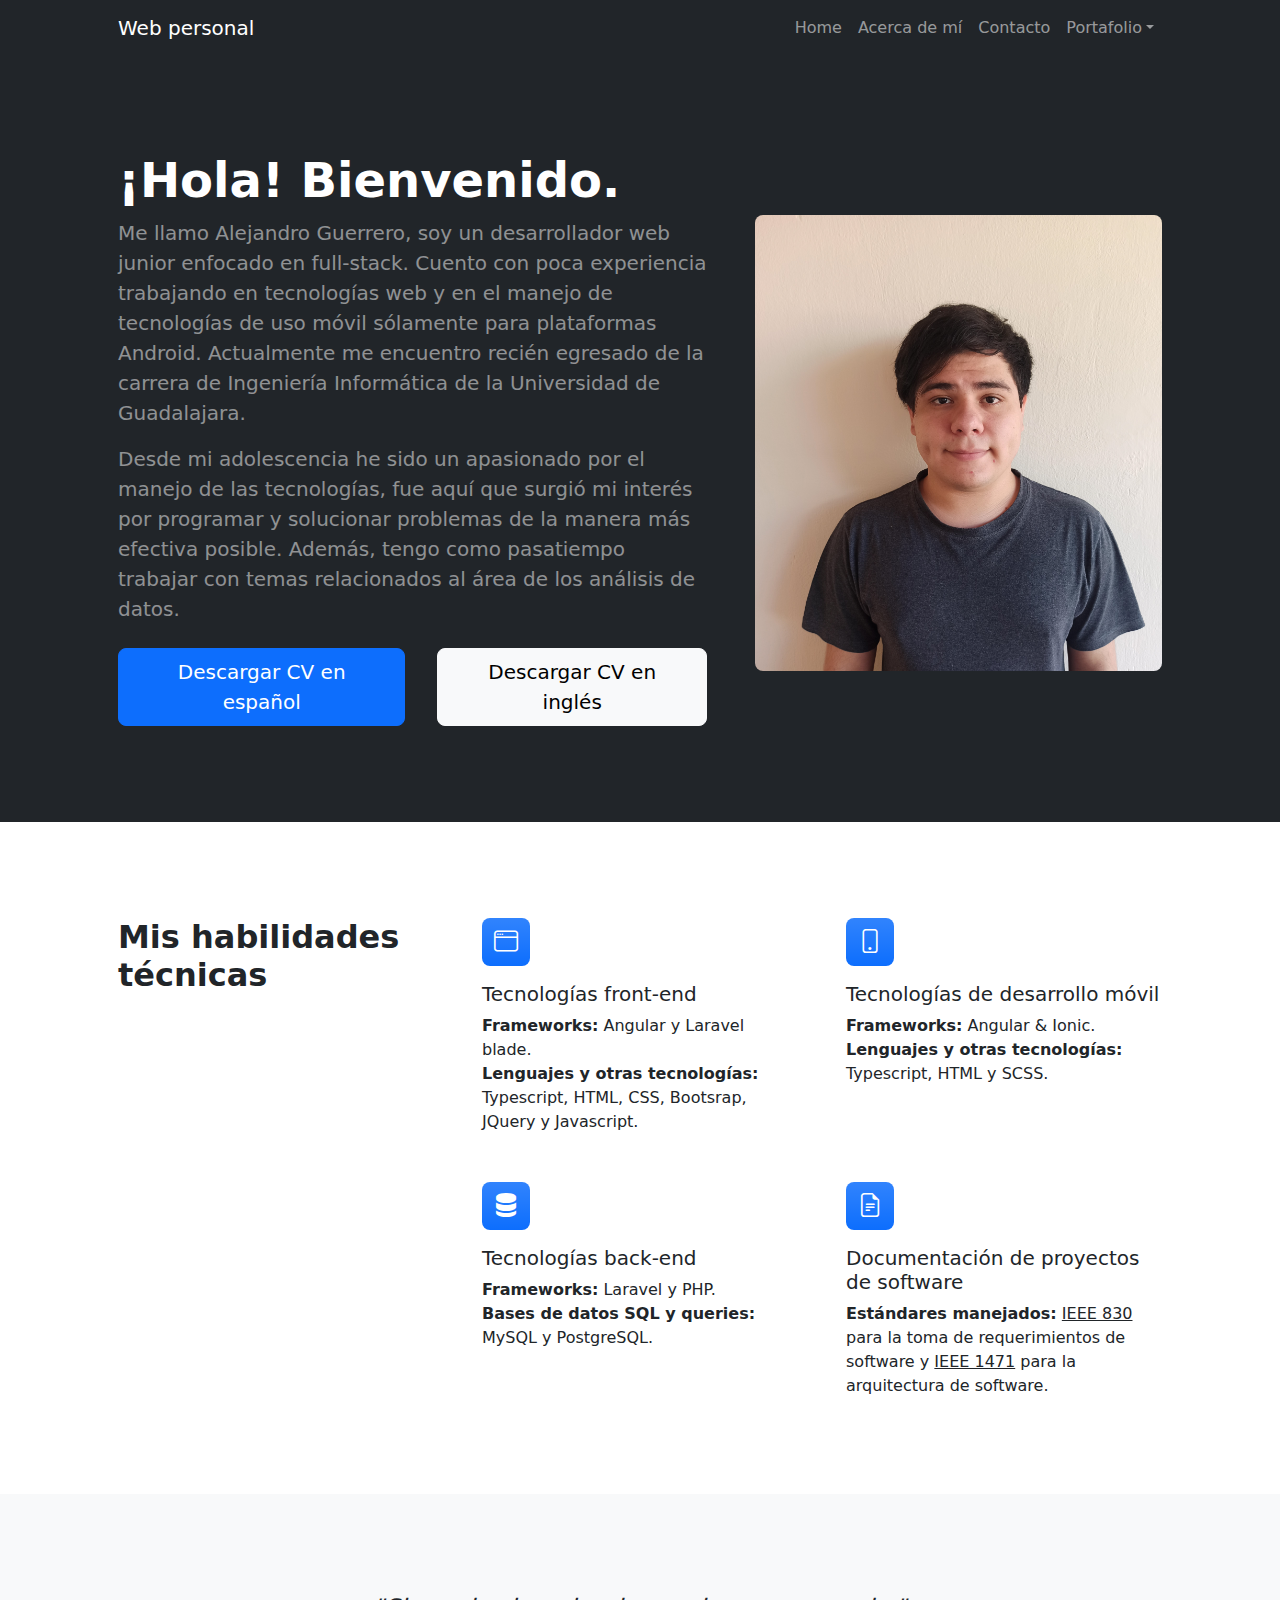
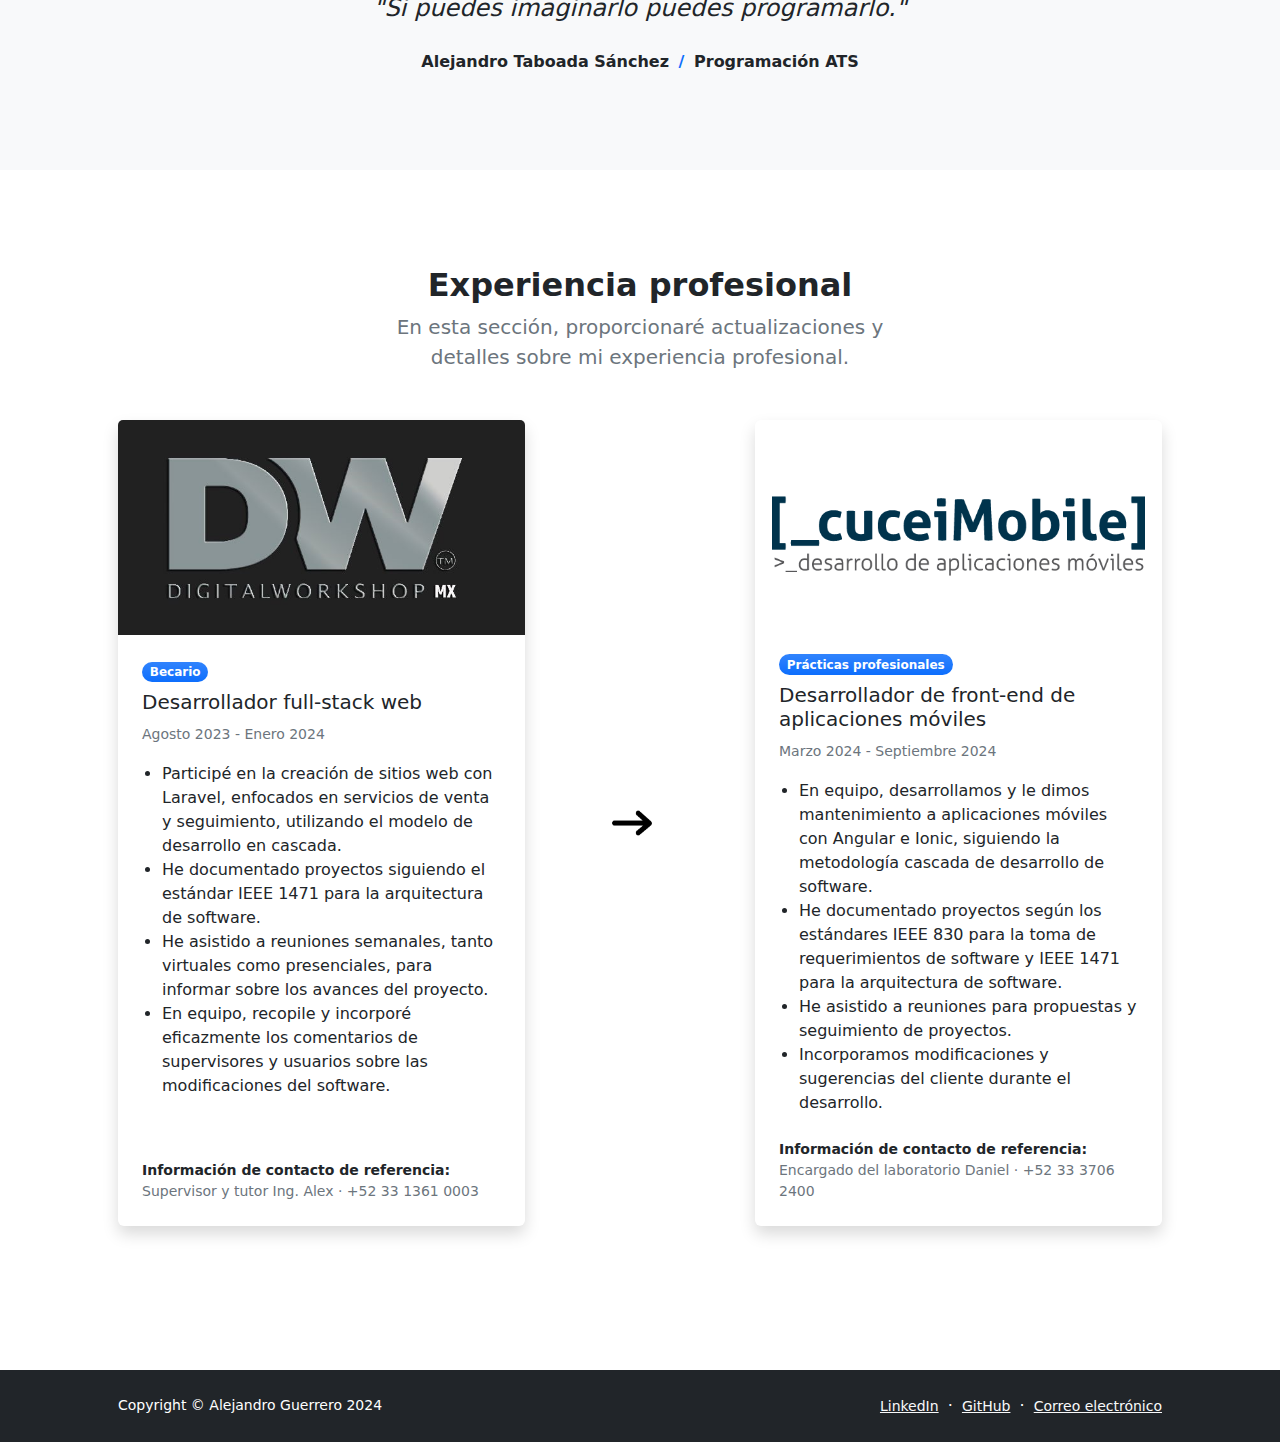
==== commit fe7bc0d3: "Little update" ====
--- a/index.html
+++ b/index.html
@@ -44,7 +44,7 @@
                         <div class="col-lg-8 col-xl-7 col-xxl-6">
                             <div class="my-5 text-center text-xl-start">
                                 <h1 class="display-5 fw-bolder text-white mb-2">¡Hola! Bienvenido.</h1>
-                                <p class="lead fw-normal text-white-50">Me llamo Alejandro Guerrero, soy un desarrollador web junior enfocado en el front-end. Cuento con poca experiencia trabajando en tecnologías web y en el manejo de tecnologías de uso móvil sólamente para plataformas Android. Actualmente me encuentro recién egresado de la carrera de Ingeniería Informática de la Universidad de Guadalajara.</p>
+                                <p class="lead fw-normal text-white-50">Me llamo Alejandro Guerrero, soy un desarrollador web junior enfocado en full-stack. Cuento con poca experiencia trabajando en tecnologías web y en el manejo de tecnologías de uso móvil sólamente para plataformas Android. Actualmente me encuentro recién egresado de la carrera de Ingeniería Informática de la Universidad de Guadalajara.</p>
                                 <p class="lead fw-normal text-white-50 mb-4">Desde mi adolescencia he sido un apasionado por el manejo de las tecnologías, fue aquí que surgió mi interés por programar y solucionar problemas de la manera más efectiva posible. Además, tengo como pasatiempo trabajar con temas relacionados al área de los análisis de datos.</p>
                                 <div class="d-grid gap-3 d-sm-flex justify-content-sm-center justify-content-xl-start">
                                     <a class="btn btn-primary btn-lg px-4 me-sm-3" href="./assets/files/cv-espanol.pdf" download="CV-Espanol.pdf">Descargar CV en español</a>
@@ -64,25 +64,25 @@
                         <div class="col-lg-8">
                             <div class="row gx-5 row-cols-1 row-cols-md-2">
                                 <div class="col mb-5 h-100">
-                                    <div class="feature bg-primary bg-gradient text-white rounded-3 mb-3"><i class="bi bi-collection"></i></div>
-                                    <h2 class="h5">Desarrollo web frontend</h2>
+                                    <div class="feature bg-primary bg-gradient text-white rounded-3 mb-3"><i class="bi bi-window"></i></div>
+                                    <h2 class="h5">Tecnologías front-end</h2>
                                     <p class="mb-0"><b>Frameworks:</b> Angular y Laravel blade.</p>
                                     <p class="mb-0"><b>Lenguajes y otras tecnologías:</b> Typescript, HTML, CSS, Bootsrap, JQuery y Javascript.</p>
                                 </div>
                                 <div class="col mb-5 h-100">
-                                    <div class="feature bg-primary bg-gradient text-white rounded-3 mb-3"><i class="bi bi-building"></i></div>
-                                    <h2 class="h5">Desarrollo de aplicaciones móviles</h2>
+                                    <div class="feature bg-primary bg-gradient text-white rounded-3 mb-3"><i class="bi bi-phone"></i></div>
+                                    <h2 class="h5">Tecnologías de desarrollo móvil</h2>
                                     <p class="mb-0"><b>Frameworks:</b> Angular & Ionic.</p>
                                     <p class="mb-0"><b>Lenguajes y otras tecnologías:</b> Typescript, HTML y SCSS.</p>
                                 </div>
                                 <div class="col mb-5 mb-md-0 h-100">
-                                    <div class="feature bg-primary bg-gradient text-white rounded-3 mb-3"><i class="bi bi-toggles2"></i></div>
+                                    <div class="feature bg-primary bg-gradient text-white rounded-3 mb-3"><i class="bi bi-server"></i></div>
                                     <h2 class="h5">Tecnologías back-end</h2>
                                     <p class="mb-0"><b>Frameworks:</b> Laravel y PHP.</p>
                                     <p class="mb-0"><b>Bases de datos SQL y queries:</b> MySQL y PostgreSQL.</p>
                                 </div>
                                 <div class="col mb-5 mb-md-0 h-100">
-                                    <div class="feature bg-primary bg-gradient text-white rounded-3 mb-3"><i class="bi bi-toggles2"></i></div>
+                                    <div class="feature bg-primary bg-gradient text-white rounded-3 mb-3"><i class="bi bi-file-earmark-text"></i></div>
                                     <h2 class="h5">Documentación de proyectos de software</h2>
                                     <p class="mb-0"><b>Estándares manejados:</b> <u>IEEE 830</u> para la toma de requerimientos de software y <u>IEEE 1471</u> para la arquitectura de software.</p>
                                 </div>
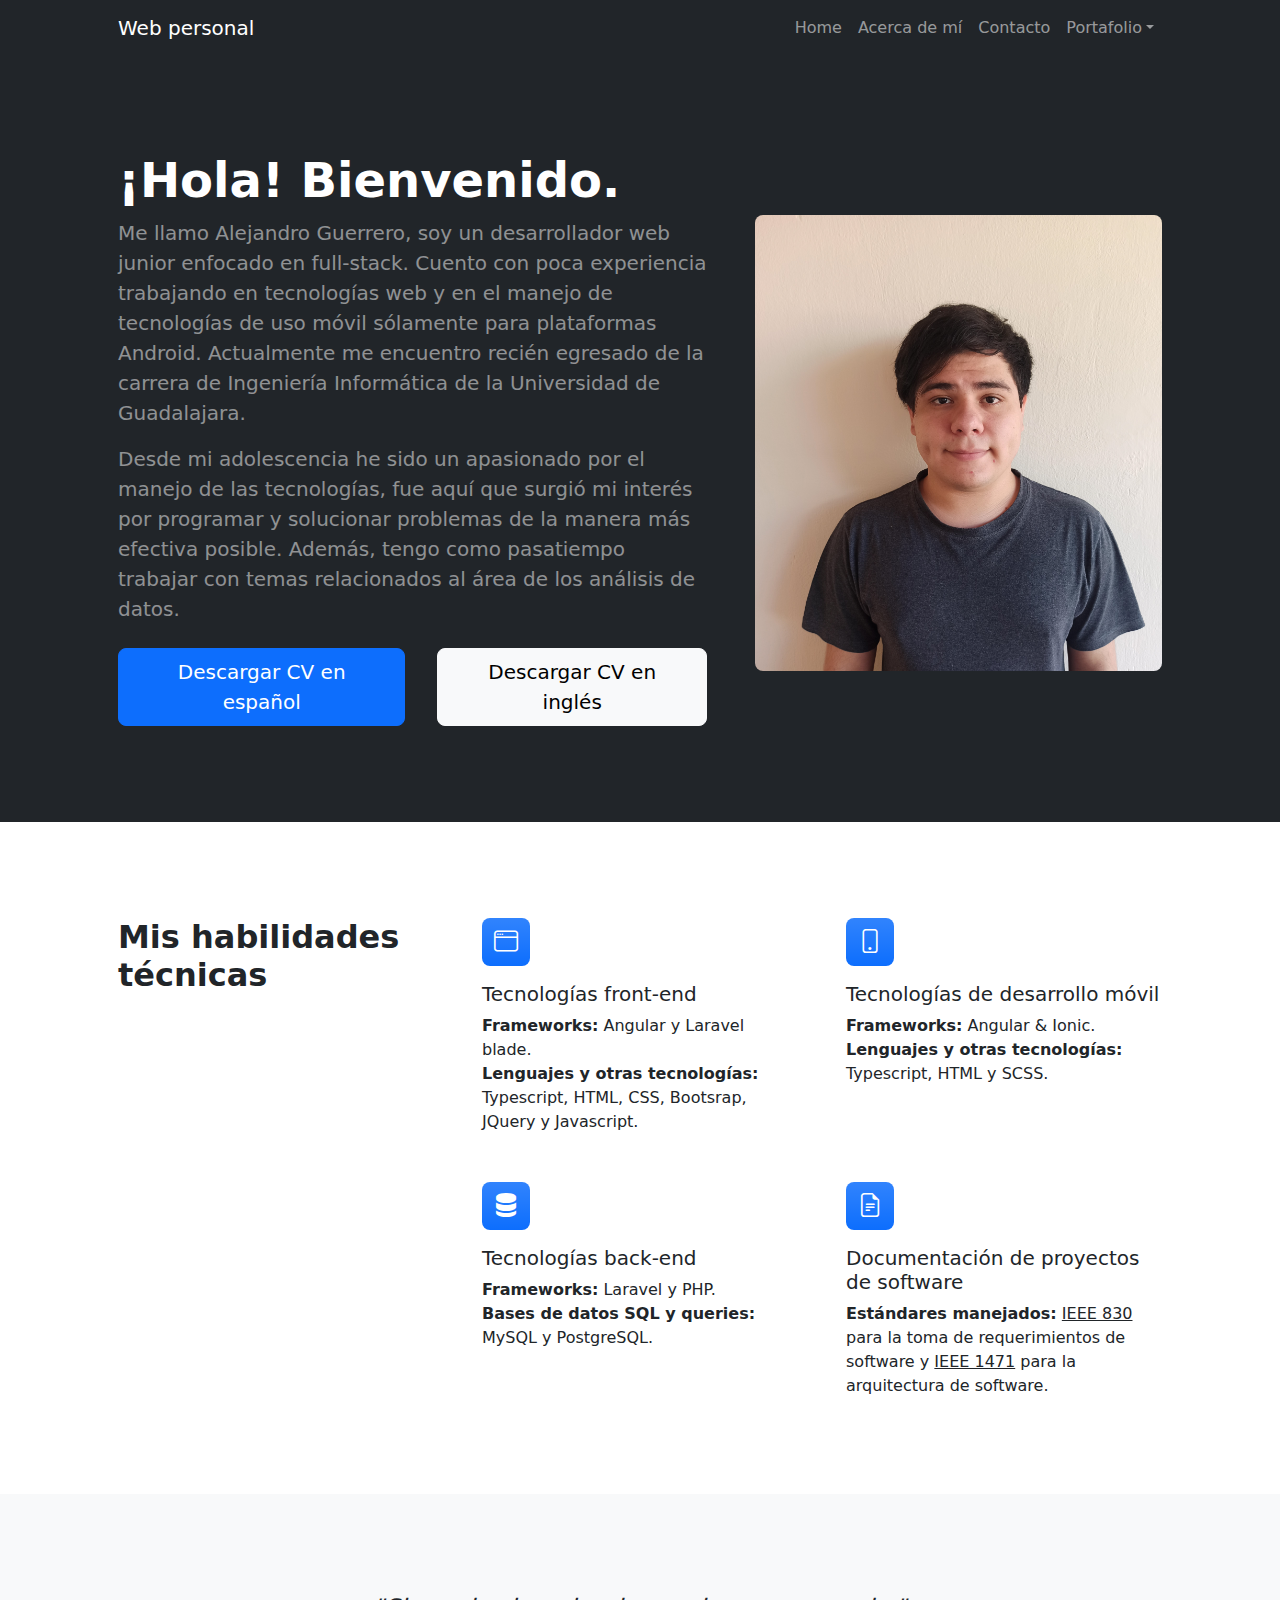
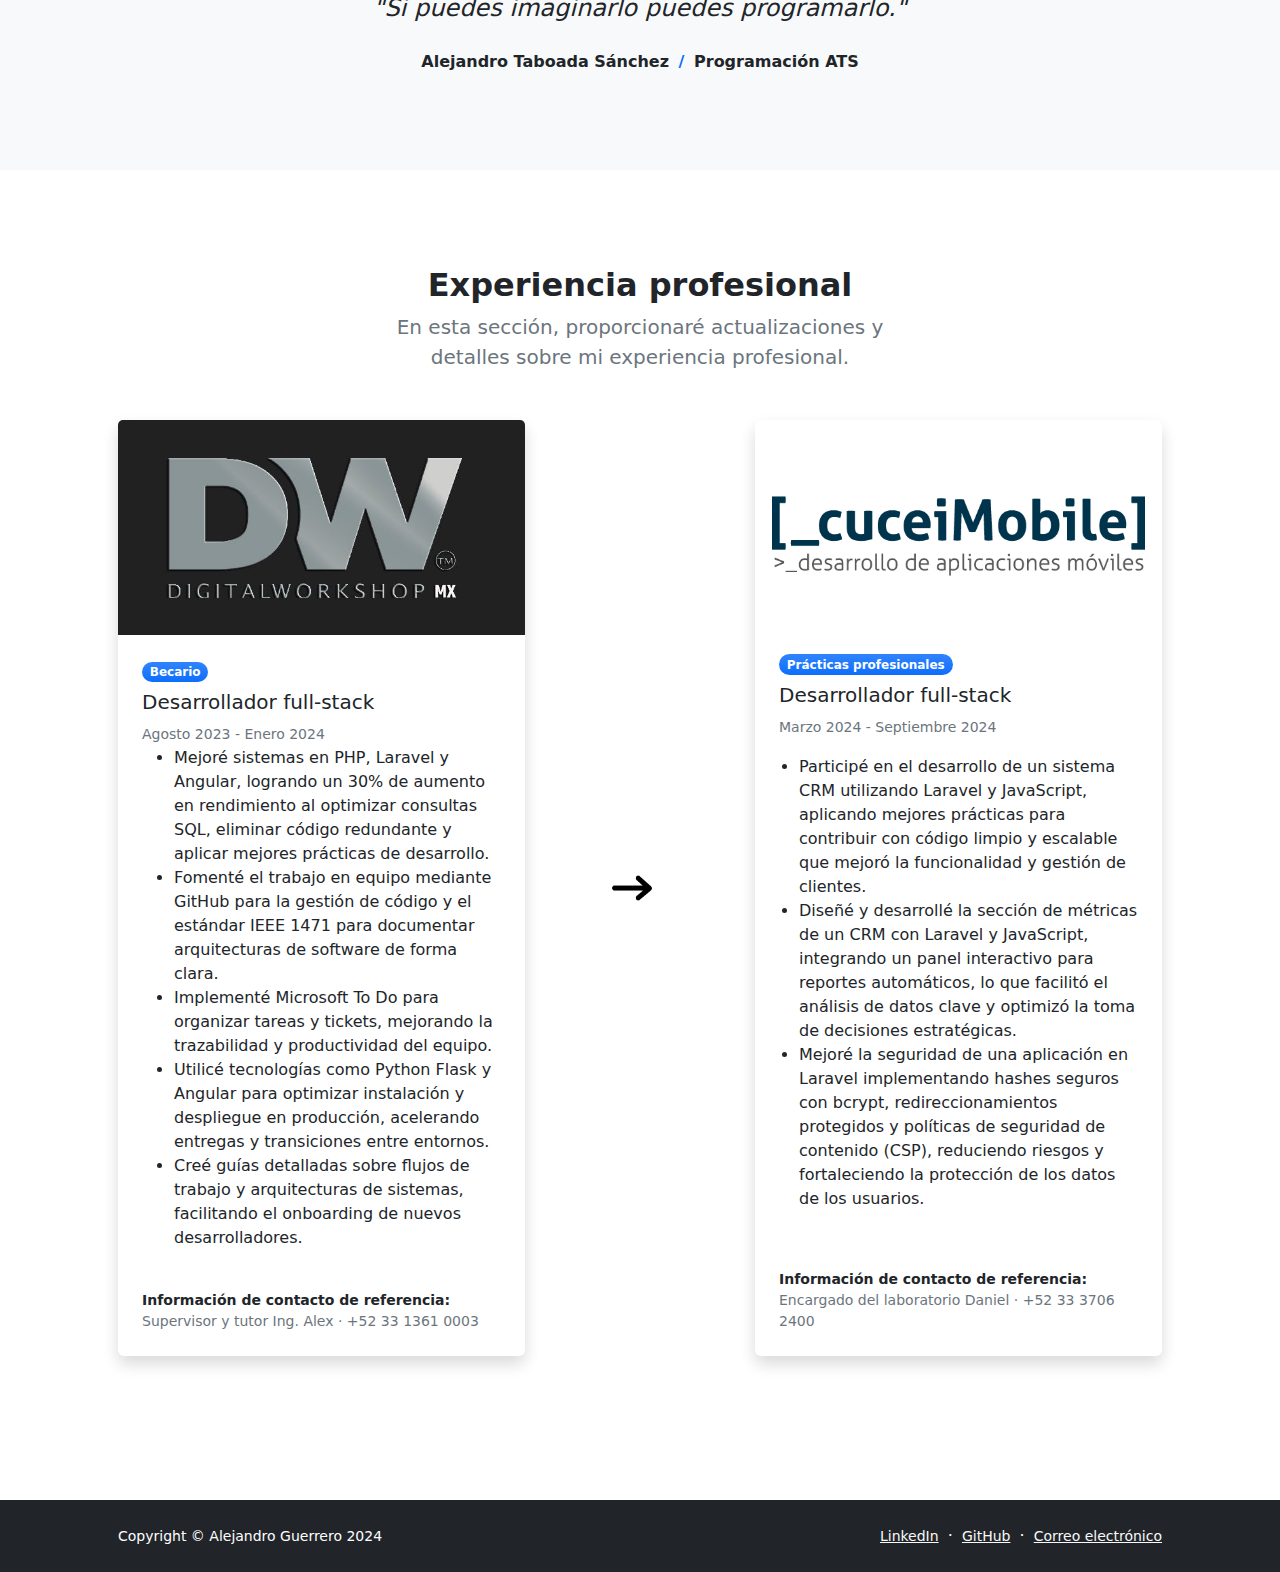
==== commit 5022ea40: "Update 26/12/2024" ====
--- a/index.html
+++ b/index.html
@@ -128,14 +128,15 @@
                                 <div class="card-body p-4">
                                     <div class="badge bg-primary bg-gradient rounded-pill mb-2">Becario</div>
                                     <a class="text-decoration-none link-dark stretched-link" href="#!">
-                                        <h5 class="card-title">Desarrollador full-stack web</h5>
+                                        <h5 class="card-title">Desarrollador full-stack</h5>
                                         <small class="text-muted">Agosto 2023 - Enero 2024</small>
                                     </a>
-                                    <ul class="list-disc-indent card-text mt-3">
-                                        <li>Participé en la creación de sitios web con Laravel, enfocados en servicios de venta y seguimiento, utilizando el modelo de desarrollo en cascada.</li>
-                                        <li>He documentado proyectos siguiendo el estándar IEEE 1471 para la arquitectura de software.</li>
-                                        <li>He asistido a reuniones semanales, tanto virtuales como presenciales, para informar sobre los avances del proyecto.</li>
-                                        <li>En equipo, recopile y incorporé eficazmente los comentarios de supervisores y usuarios sobre las modificaciones del software.</li>
+                                    <ul>
+                                        <li>Mejoré sistemas en PHP, Laravel y Angular, logrando un 30% de aumento en rendimiento al optimizar consultas SQL, eliminar código redundante y aplicar mejores prácticas de desarrollo.</li>
+                                        <li>Fomenté el trabajo en equipo mediante GitHub para la gestión de código y el estándar IEEE 1471 para documentar arquitecturas de software de forma clara.</li>
+                                        <li>Implementé Microsoft To Do para organizar tareas y tickets, mejorando la trazabilidad y productividad del equipo.</li>
+                                        <li>Utilicé tecnologías como Python Flask y Angular para optimizar instalación y despliegue en producción, acelerando entregas y transiciones entre entornos.</li>
+                                        <li>Creé guías detalladas sobre flujos de trabajo y arquitecturas de sistemas, facilitando el onboarding de nuevos desarrolladores.</li>
                                     </ul>
                                 </div>
                                 <div class="card-footer p-4 pt-0 bg-transparent border-top-0">
@@ -160,14 +161,13 @@
                                 <div class="card-body p-4">
                                     <div class="badge bg-primary bg-gradient rounded-pill mb-2">Prácticas profesionales</div>
                                     <a class="text-decoration-none link-dark stretched-link" href="#!">
-                                        <h5 class="card-title">Desarrollador de front-end de aplicaciones móviles</h5>
+                                        <h5 class="card-title">Desarrollador full-stack</h5>
                                         <small class="text-muted">Marzo 2024 - Septiembre 2024</small>
                                     </a>
                                     <ul class="list-disc-indent card-text mt-3">
-                                        <li>En equipo, desarrollamos y le dimos mantenimiento a aplicaciones móviles con Angular e Ionic, siguiendo la metodología cascada de desarrollo de software.</li>
-                                        <li>He documentado proyectos según los estándares IEEE 830 para la toma de requerimientos de software y IEEE 1471 para la arquitectura de software.</li>
-                                        <li>He asistido a reuniones para propuestas y seguimiento de proyectos.</li>
-                                        <li>Incorporamos modificaciones y sugerencias del cliente durante el desarrollo.</li>
+                                        <li>Participé en el desarrollo de un sistema CRM utilizando Laravel y JavaScript, aplicando mejores prácticas para contribuir con código limpio y escalable que mejoró la funcionalidad y gestión de clientes.</li>
+                                        <li>Diseñé y desarrollé la sección de métricas de un CRM con Laravel y JavaScript, integrando un panel interactivo para reportes automáticos, lo que facilitó el análisis de datos clave y optimizó la toma de decisiones estratégicas.</li>
+                                        <li>Mejoré la seguridad de una aplicación en Laravel implementando hashes seguros con bcrypt, redireccionamientos protegidos y políticas de seguridad de contenido (CSP), reduciendo riesgos y fortaleciendo la protección de los datos de los usuarios.</li>
                                     </ul>
                                 </div>
                                 <div class="card-footer p-4 pt-0 bg-transparent border-top-0">
